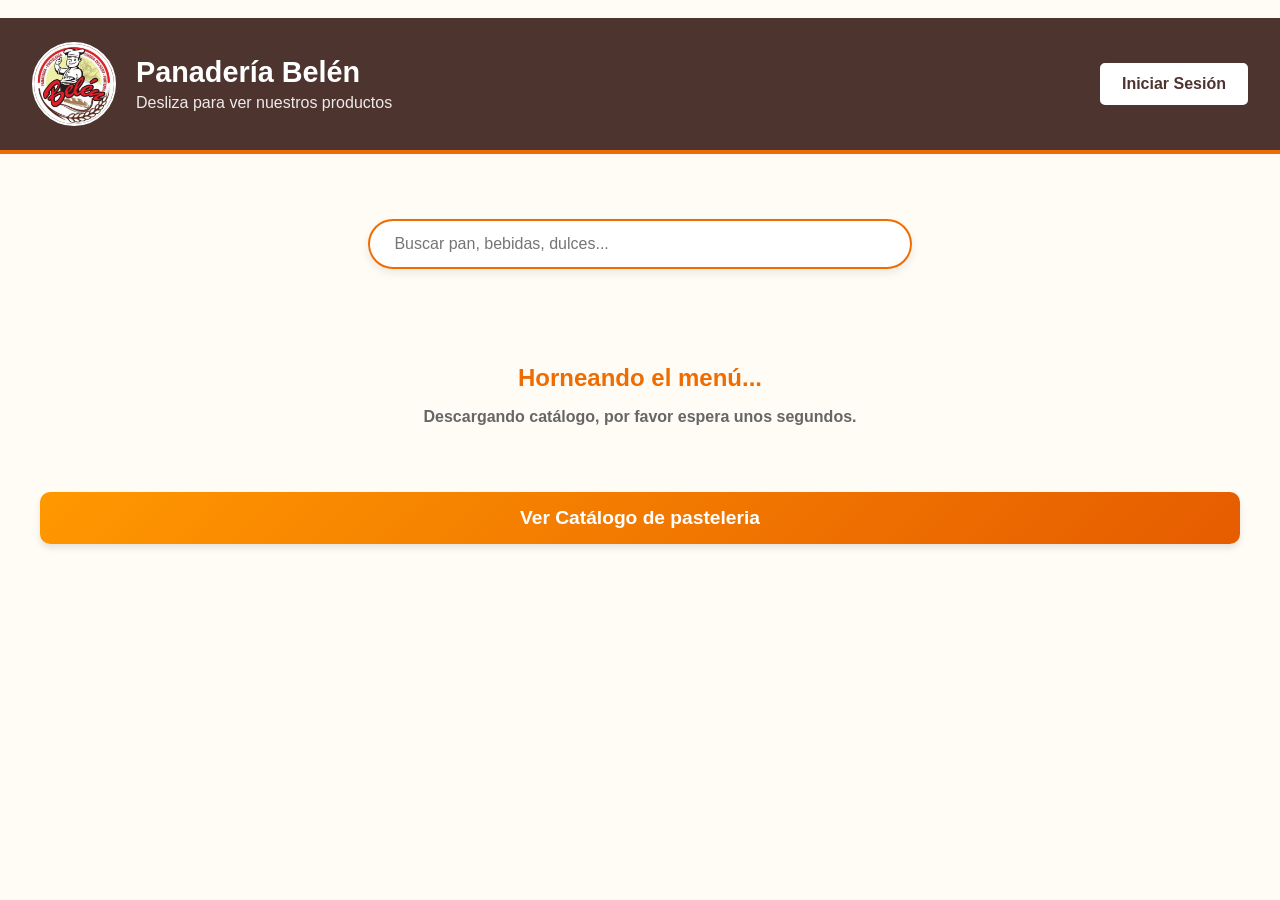
==== index.html @ 1ff83afc "Actualizar index.html" ====
<!DOCTYPE html>
<html lang="es">
<head>
    <link rel="icon" href="imagen/logo.png">
    ⁠⁠<link rel="apple-touch-icon" sizes="180x180" href="imagen/logo.png?v=4">⁠
    <link rel="icon" sizes="192x192" href="imagen/logo.png">
    <link rel="icon" sizes="512x512" href="imagen/logo.png">
    <meta name="apple-mobile-web-app-title" content="Panadería Belén">
    <meta name="application-name" content="Panadería Belén">
    <meta name="mobile-web-app-capable" content="yes">
    <meta name="apple-mobile-web-app-capable" content="yes">
    <meta name="theme-color" content="#ef6c00">
    <meta name="viewport" content="width=device-width, initial-scale=1.0">
    <link rel="stylesheet" href="style.css">
</head>
<body>
    <header>
        <img src="imagen/logo.png" alt="Logo Belén" class="logo-header">
        <div class="header-text">
            <h1>Panadería Belén</h1>
            <p>Desliza para ver nuestros productos</p>
        </div>
        
        <a href="admin.html" style="margin-left: auto; background: white; color: var(--primary); text-decoration: none; padding: 10px 20px; border-radius: 5px; font-weight: bold; transition: 0.3s; border: 2px solid white;">Iniciar Sesión</a>
    </header>

    <div class="container">
        <div class="container">
            <div style="margin: 25px 0 25px 0; text-align: center;">
            <input type="text" id="buscador-productos" placeholder=" Buscar pan, bebidas, dulces..." style="width: 100%; max-width: 500px; padding: 14px 20px; border: 2px solid #ef6c00; border-radius: 25px; font-size: 16px; outline: none; box-shadow: 0 4px 10px rgba(0,0,0,0.08); transition: 0.3s;">
        </div>
            <div id="pantalla-carga" style="text-align: center; padding: 50px 20px; color: #ef6c00;">
            <h2 style="font-size: 24px; margin-bottom: 10px;"> Horneando el menú...</h2>
            <p style="color: #666; font-weight: bold;">Descargando catálogo, por favor espera unos segundos.</p>
        </div>

        <div style="text-align: center; margin-bottom: 30px;">            <a href="tortas.html" style="display: block; background: linear-gradient(135deg, #ff9800, #e65c00); color: white; padding: 15px 20px; border-radius: 10px; text-decoration: none; font-size: 1.2rem; font-weight: bold; box-shadow: 0 4px 6px rgba(0,0,0,0.1);">
                 Ver Catálogo de pasteleria
            </a>
        </div>
        <div id="categorias-container"></div>
    </div>

    <div id="productModal" class="modal">
        <div class="modal-content">
            <span class="close-btn">&times;</span>
            <img id="modalImg" src="" alt="">
            <div class="modal-details">
                <h2 id="modalName"></h2>
                <p id="modalDesc"></p>
                <div id="modalPrice" class="modal-price"></div>
            </div>
        </div>
    </div>

    <script>
        // Lógica para cerrar el modal interactivo
        const modal = document.getElementById("productModal");
        const closeBtn = document.querySelector(".close-btn");

        closeBtn.onclick = () => modal.style.display = "none";
        window.onclick = (e) => { if (e.target == modal) modal.style.display = "none"; }
    </script>

    <script type="module">
      import { initializeApp } from "https://www.gstatic.com/firebasejs/12.14.0/firebase-app.js";
      import { getFirestore, collection, getDocs, enableIndexedDbPersistence } from "https://www.gstatic.com/firebasejs/12.14.0/firebase-firestore.js";

      const firebaseConfig = {
        apiKey: "AIzaSyAfle8tRTuz_33Su2H8fTwjUywRN5VKU7Q",
        authDomain: "panaderia-belen.firebaseapp.com",
        projectId: "panaderia-belen",
        storageBucket: "panaderia-belen.firebasestorage.app",
        messagingSenderId: "982156401466",
        appId: "1:982156401466:web:4b8167ae3b676f8b3ece03"
      };

      const app = initializeApp(firebaseConfig);
      const db = getFirestore(app);

      // ACTIVAMOS LA CACHÉ
      enableIndexedDbPersistence(db).catch((err) => { console.log("Caché local:", err.code); });

      // FUNCIÓN PARA LEER CATEGORÍAS Y PRODUCTOS DINÁMICAMENTE (CON FILTRO DE PASTELERÍA)
      async function cargarCategoriasYProductos() {
          const pantallaCarga = document.getElementById('pantalla-carga');
          const categoriasContainer = document.getElementById('categorias-container');
          
          // 💡 EL FILTRO: Lista de categorías que NO queremos que salgan en el inicio
          const categoriasExcluidas = ["TORTAS", "KUCHEN", "EMPANADAS", "COSAS DULCES"];

          try {
              // 1. Descargamos TODOS los productos primero
              const prodSnapshot = await getDocs(collection(db, "productos"));
              let productos = [];
              let categoriasUnicas = new Set();

              prodSnapshot.forEach((docSnap) => {
                  const data = docSnap.data();
                  if (data.categoria) {
                      const catUpper = data.categoria.trim().toUpperCase();
                      
                      // Solo lo guardamos si NO está en la lista de excluidas
                      if (!categoriasExcluidas.includes(catUpper)) {
                          productos.push(data);
                          categoriasUnicas.add(catUpper);
                      }
                  }
              });

              // 2. También descargamos las categorías oficiales del admin
              const catSnapshot = await getDocs(collection(db, "categorias"));
              catSnapshot.forEach(doc => {
                  const catUpper = doc.data().nombre.trim().toUpperCase();
                  // Solo la agregamos si NO es de pastelería
                  if (!categoriasExcluidas.includes(catUpper)) {
                      categoriasUnicas.add(catUpper);
                  }
              });
              
              // Convertimos a lista y ordenamos alfabéticamente
              let categorias = Array.from(categoriasUnicas).sort();
              
              // 3. Limpiamos y creamos los contenedores visuales
              if(categoriasContainer) categoriasContainer.innerHTML = '';
              categorias.forEach(catNombre => {
                  const h2 = document.createElement('h2');
                  h2.className = 'section-title';
                  h2.textContent = catNombre;
                  
                  const divGrid = document.createElement('div');
                  divGrid.className = 'product-grid';
                  divGrid.id = 'grid-' + catNombre.replace(/\s+/g, '-'); 
                  
                  if(categoriasContainer) {
                      categoriasContainer.appendChild(h2);
                      categoriasContainer.appendChild(divGrid);
                  }
              });

              if (pantallaCarga) pantallaCarga.style.display = 'none';
              
              // 4. Repartimos los productos en sus respectivas cajas
              productos.forEach((data) => {
                  const idGrilla = 'grid-' + data.categoria.trim().toUpperCase().replace(/\s+/g, '-');
                  const contenedorGrilla = document.getElementById(idGrilla);

                  if(contenedorGrilla) {
                      const tarjeta = document.createElement('div');
                      tarjeta.className = 'product-card';
                      tarjeta.innerHTML = `
                          <img src="${data.imagen}" alt="${data.nombre}" loading="lazy">
                          <div class="info">
                              <h3>${data.nombre}</h3>
                              <p class="price">${data.precio}</p>
                          </div>
                      `;

                      tarjeta.addEventListener('click', () => {
                          document.getElementById("modalImg").src = data.imagen;
                          document.getElementById("modalName").innerText = data.nombre;
                          document.getElementById("modalDesc").innerText = data.descripcion || '';
                          document.getElementById("modalPrice").innerText = data.precio;
                          document.getElementById("productModal").style.display = "flex";
                      });

                      contenedorGrilla.prepend(tarjeta);
                  }
              });

              // 5. Ocultar categorías vacías
              document.querySelectorAll('.section-title').forEach(titulo => {
                  const grilla = titulo.nextElementSibling;
                  if (grilla && grilla.children.length === 0) {
                      titulo.style.display = 'none';
                      grilla.style.display = 'none';
                  }
              });

          } catch (error) {
              console.error("Error al cargar los datos: ", error);
              if (pantallaCarga) pantallaCarga.innerHTML = '<p style="color:red; font-weight:bold;">Hubo un error al cargar.</p>';
          }
      }

      cargarCategoriasYProductos();
      
      // --- BUSCADOR EN TIEMPO REAL ---
      const buscador = document.getElementById('buscador-productos');
      if (buscador) {
          buscador.addEventListener('input', (e) => {
              const textoBuscado = e.target.value.toLowerCase().trim();
              const todasLasTarjetas = document.querySelectorAll('.product-card');

              todasLasTarjetas.forEach(tarjeta => {
                  const nombreProducto = tarjeta.querySelector('h3').innerText.toLowerCase();
                  if (nombreProducto.includes(textoBuscado)) {
                      tarjeta.style.display = '';
                  } else {
                      tarjeta.style.display = 'none';
                  }
              });

              // Ocultar títulos Y grillas vacías para evitar espacios gigantes
              document.querySelectorAll('.section-title').forEach(titulo => {
                  const grilla = titulo.nextElementSibling;
                  if (grilla && grilla.classList.contains('product-grid')) {
                      const tarjetasVisibles = grilla.querySelectorAll('.product-card:not([style*="display: none"])');
                      
                      if (tarjetasVisibles.length === 0 && textoBuscado !== "") {
                          titulo.style.display = 'none';
                          grilla.style.display = 'none'; // <-- ¡ESTO QUITA EL ESPACIO VACÍO!
                      } else {
                          titulo.style.display = '';
                          grilla.style.display = '';
                      }
                  }
              });
          });
      }
    </script>
</body>
</html>
---- style.css ----
:root {
    --primary: #4e342e;
    --accent: #ef6c00;
    --bg: #fffcf5;
}

body {
    font-family: 'Segoe UI', sans-serif;
    background-color: var(--bg);
    margin: 0;
    overflow-x: hidden; /* Evita que la página entera rebote */
}

header {
    background: var(--primary);
    color: white;
    text-align: center;
    padding: 2rem 1rem;
    border-bottom: 4px solid var(--accent);
}

.container {
    padding: 20px;
}

.section-title {
    color: var(--primary);
    border-left: 5px solid var(--accent);
    padding-left: 15px;
    margin: 30px 0 15px;
}

/* CONTENEDOR DESLIZABLE */
.product-grid {
    display: flex; /* Cambiado de grid a flex */
    gap: 20px;
    overflow-x: auto; /* Permite scroll horizontal */
    padding: 10px 5px 25px 5px; /* Espacio abajo para la sombra */
    scroll-behavior: smooth;
    -webkit-overflow-scrolling: touch; /* Scroll suave en iPhone */
}

/* Ocultar barra de scroll aburrida (opcional) */
.product-grid::-webkit-scrollbar {
    height: 8px;
}
.product-grid::-webkit-scrollbar-thumb {
    background: #ccc;
    border-radius: 10px;
}

/* TARJETAS */
.product-card {
    flex: 0 0 240px; /* IMPORTANTE: No permite que se achiquen, ancho fijo de 240px */
    background: white;
    border-radius: 15px;
    box-shadow: 0 4px 10px rgba(0,0,0,0.08);
    cursor: pointer;
    transition: 0.3s;
    border: 1px solid #eee;
}

.product-card:hover {
    transform: scale(1.02);
}

.product-card img {
    width: 100%;
    height: 180px;
    object-fit: cover;
    border-radius: 15px 15px 0 0;
}

.info {
    padding: 15px;
    text-align: center;
}

.price {
    color: var(--accent);
    font-weight: bold;
    font-size: 1.2rem;
}

/* MODAL */
.modal {
    display: none;
    position: fixed;
    z-index: 2000;
    left: 0; top: 0; width: 100%; height: 100%;
    background: rgba(0,0,0,0.85);
    align-items: center; justify-content: center;
}

.modal-content {
    background: white;
    width: 90%;
    max-width: 700px;
    border-radius: 20px;
    display: flex;
    position: relative;
    overflow: hidden;
    animation: zoom 0.3s;
}
header {
    background: var(--primary); 
    color: white;
    padding: 1.5rem 2rem;
    border-bottom: 4px solid var(--accent); 
    display: flex;
    align-items: center; 
    gap: 20px; /
}

.logo-header {
    width: 80px; 
    height: 80px;
    object-fit: cover;
    border-radius: 50%; 
    border: 2px solid white;
}

.header-text {
    text-align: left; 
}

.header-text h1 {
    margin: 0;
    font-size: 1.8rem;
}

.header-text p {
    margin: 5px 0 0;
    opacity: 0.9;
}

@keyframes zoom { from {transform: scale(0.7); opacity: 0;} to {transform: scale(1); opacity: 1;} }

#modalImg { width: 50%; height: 400px; object-fit: cover; }
.modal-details { width: 50%; padding: 30px; }
.modal-price { font-size: 2rem; color: var(--accent); font-weight: bold; margin-top: 10px; }
.close-btn { position: absolute; right: 20px; top: 10px; font-size: 30px; cursor: pointer; }

@media (max-width: 600px) {
    .modal-content { flex-direction: column; }
    #modalImg, .modal-details { width: 100%; }
    #modalImg { height: 200px; }
}
/* --- AJUSTES EXCLUSIVOS PARA CELULAR (CARRUSEL DESLIZABLE) --- */
/* --- AJUSTES EXCLUSIVOS PARA CELULAR (CARRUSEL DESLIZABLE) --- */
@media (max-width: 768px) {
    .product-grid {
        display: flex !important;
        flex-wrap: nowrap !important; /* Fuerza una sola línea horizontal */
        overflow-x: auto !important; /* Activa el deslizamiento */
        gap: 15px;
        padding-bottom: 15px;
        -webkit-overflow-scrolling: touch;
    }

    .product-grid::-webkit-scrollbar {
        display: none; /* Oculta la barra de scroll */
    }

    .product-card {
        flex: 0 0 auto !important;
        width: 180px !important; /* <-- Aumentamos el ancho (antes 140px) */
        box-sizing: border-box;
    }

    .product-card img {
        width: 100% !important;
        height: 160px !important;
        object-fit: cover !important; /* <-- CAMBIADO: de contain a cover */
        border-radius: 15px 15px 0 0 !important; /* <-- Redondea solo arriba para igualar al borde de la tarjeta */
        margin-bottom: 10px;
    }

    .product-card h3 {
        font-size: 16px !important; /* <-- Texto un poco más grande */
        margin: 5px 0 !important;
        white-space: nowrap;
        overflow: hidden;
        text-overflow: ellipsis;
    }

    .product-card .price {
        font-size: 18px !important; /* <-- Precio más grande */
        font-weight: bold;
        color: #ef6c00 !important;
    }
}
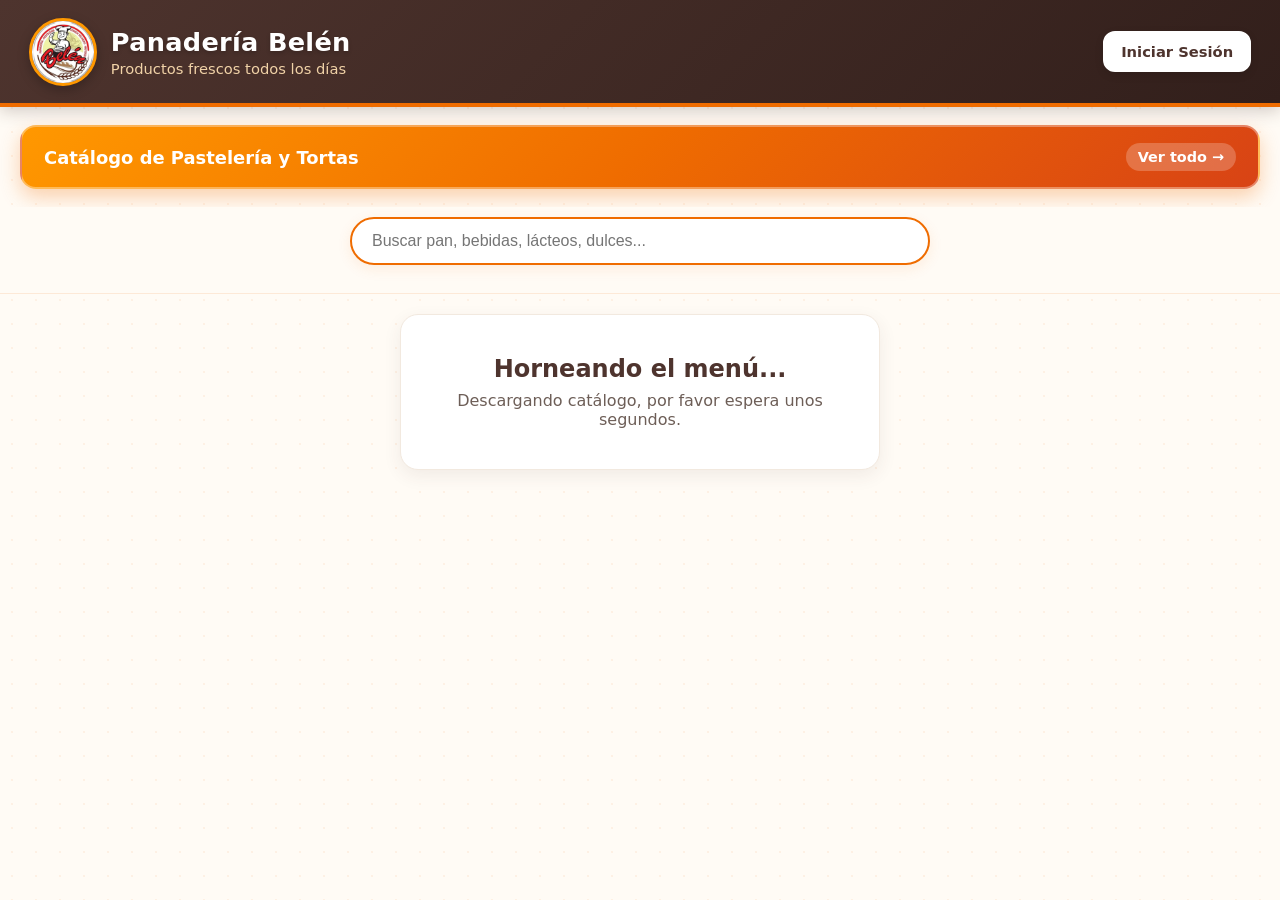
==== commit 6b689716: "Mejorar diseno movil, carga ultrarrapida de imagenes, PWA e iconos para iPhone y Android" ====
--- a/index.html
+++ b/index.html
@@ -1,49 +1,75 @@
 <!DOCTYPE html>
 <html lang="es">
 <head>
-    <link rel="icon" href="imagen/logo.png">
-    ⁠⁠<link rel="apple-touch-icon" sizes="180x180" href="imagen/logo.png?v=4">⁠
-    <link rel="icon" sizes="192x192" href="imagen/logo.png">
-    <link rel="icon" sizes="512x512" href="imagen/logo.png">
+    <meta charset="UTF-8">
+    <meta name="viewport" content="width=device-width, initial-scale=1.0, maximum-scale=5.0">
+    <title>Panadería Belén - Catálogo</title>
+    <link rel="preconnect" href="https://wsrv.nl" crossorigin>
+    <link rel="preconnect" href="https://i.ibb.co" crossorigin>
+    <link rel="dns-prefetch" href="https://i.ibb.co">
+    <link rel="preconnect" href="https://firestore.googleapis.com" crossorigin>
+    <link rel="preconnect" href="https://www.gstatic.com" crossorigin>
+
+    <!-- Íconos para iPhone (iOS) y Android + PWA Manifest -->
+    <link rel="manifest" href="manifest.json">
+    <link rel="icon" type="image/png" sizes="192x192" href="imagen/icon-192.png">
+    <link rel="icon" type="image/png" sizes="512x512" href="imagen/icon-512.png">
+    <link rel="apple-touch-icon" sizes="180x180" href="imagen/apple-touch-icon.png">
     <meta name="apple-mobile-web-app-title" content="Panadería Belén">
     <meta name="application-name" content="Panadería Belén">
     <meta name="mobile-web-app-capable" content="yes">
     <meta name="apple-mobile-web-app-capable" content="yes">
+    <meta name="apple-mobile-web-app-status-bar-style" content="default">
     <meta name="theme-color" content="#ef6c00">
-    <meta name="viewport" content="width=device-width, initial-scale=1.0">
+
     <link rel="stylesheet" href="style.css">
 </head>
 <body>
     <header>
-        <img src="imagen/logo.png" alt="Logo Belén" class="logo-header">
-        <div class="header-text">
-            <h1>Panadería Belén</h1>
-            <p>Desliza para ver nuestros productos</p>
-        </div>
-        
-        <a href="admin.html" style="margin-left: auto; background: white; color: var(--primary); text-decoration: none; padding: 10px 20px; border-radius: 5px; font-weight: bold; transition: 0.3s; border: 2px solid white;">Iniciar Sesión</a>
+        <div class="header-brand">
+            <img src="imagen/apple-touch-icon.png" alt="Logo Belén" class="logo-header">
+            <div class="header-text">
+                <h1>Panadería Belén</h1>
+                <p>Productos frescos todos los días</p>
+            </div>
+        </div>
+        <div class="header-actions">
+            <button id="btn-instalar-app" class="btn-header btn-install" style="display: none;">Instalar App</button>
+            <a href="admin.html" class="btn-header">Iniciar Sesión</a>
+        </div>
     </header>
 
     <div class="container">
-        <div class="container">
-            <div style="margin: 25px 0 25px 0; text-align: center;">
-            <input type="text" id="buscador-productos" placeholder=" Buscar pan, bebidas, dulces..." style="width: 100%; max-width: 500px; padding: 14px 20px; border: 2px solid #ef6c00; border-radius: 25px; font-size: 16px; outline: none; box-shadow: 0 4px 10px rgba(0,0,0,0.08); transition: 0.3s;">
-        </div>
-            <div id="pantalla-carga" style="text-align: center; padding: 50px 20px; color: #ef6c00;">
-            <h2 style="font-size: 24px; margin-bottom: 10px;"> Horneando el menú...</h2>
-            <p style="color: #666; font-weight: bold;">Descargando catálogo, por favor espera unos segundos.</p>
-        </div>
-
-        <div style="text-align: center; margin-bottom: 30px;">            <a href="tortas.html" style="display: block; background: linear-gradient(135deg, #ff9800, #e65c00); color: white; padding: 15px 20px; border-radius: 10px; text-decoration: none; font-size: 1.2rem; font-weight: bold; box-shadow: 0 4px 6px rgba(0,0,0,0.1);">
-                 Ver Catálogo de pasteleria
-            </a>
-        </div>
+        <a href="tortas.html" class="banner-pasteleria">
+            <span>Catálogo de Pastelería y Tortas</span>
+            <span class="banner-arrow">Ver todo →</span>
+        </a>
+
+        <div class="sticky-controls">
+            <div class="search-wrapper">
+                <input type="search" id="buscador-productos" class="search-input" placeholder="Buscar pan, bebidas, lácteos, dulces...">
+            </div>
+            <div id="filtros-categorias" class="category-chips"></div>
+        </div>
+
+        <div id="pantalla-carga" class="loading-box">
+            <h2>Horneando el menú...</h2>
+            <p>Descargando catálogo, por favor espera unos segundos.</p>
+        </div>
+
+        <div id="sin-resultados" class="empty-search-box" style="display: none;">
+            <h3>No encontramos productos</h3>
+            <p>Intenta buscar con otra palabra o selecciona otra categoría.</p>
+        </div>
+
         <div id="categorias-container"></div>
     </div>
 
+    <div id="offline-toast" class="offline-toast">Catálogo guardado en tu celular para carga rápida</div>
+
     <div id="productModal" class="modal">
         <div class="modal-content">
-            <span class="close-btn">&times;</span>
+            <span class="close-btn" title="Cerrar">&times;</span>
             <img id="modalImg" src="" alt="">
             <div class="modal-details">
                 <h2 id="modalName"></h2>
@@ -54,170 +80,297 @@
     </div>
 
     <script>
-        // Lógica para cerrar el modal interactivo
         const modal = document.getElementById("productModal");
         const closeBtn = document.querySelector(".close-btn");
 
         closeBtn.onclick = () => modal.style.display = "none";
-        window.onclick = (e) => { if (e.target == modal) modal.style.display = "none"; }
+        window.onclick = (e) => { if (e.target === modal) modal.style.display = "none"; };
+        window.addEventListener("keydown", (e) => { if (e.key === "Escape") modal.style.display = "none"; });
+
+        // Registro de Service Worker para guardar fotos y páginas en el celular
+        if ('serviceWorker' in navigator) {
+            window.addEventListener('load', () => {
+                navigator.serviceWorker.register('sw.js').catch((err) => console.log('SW:', err));
+            });
+        }
+
+        // Botón para instalar directo en Android si está disponible
+        let deferredPrompt;
+        const btnInstalar = document.getElementById('btn-instalar-app');
+        window.addEventListener('beforeinstallprompt', (e) => {
+            e.preventDefault();
+            deferredPrompt = e;
+            if (btnInstalar) btnInstalar.style.display = 'inline-flex';
+        });
+        if (btnInstalar) {
+            btnInstalar.addEventListener('click', async () => {
+                if (!deferredPrompt) return;
+                deferredPrompt.prompt();
+                await deferredPrompt.userChoice;
+                deferredPrompt = null;
+                btnInstalar.style.display = 'none';
+            });
+        }
     </script>
 
     <script type="module">
-      import { initializeApp } from "https://www.gstatic.com/firebasejs/12.14.0/firebase-app.js";
-      import { getFirestore, collection, getDocs, enableIndexedDbPersistence } from "https://www.gstatic.com/firebasejs/12.14.0/firebase-firestore.js";
-
-      const firebaseConfig = {
-        apiKey: "AIzaSyAfle8tRTuz_33Su2H8fTwjUywRN5VKU7Q",
-        authDomain: "panaderia-belen.firebaseapp.com",
-        projectId: "panaderia-belen",
-        storageBucket: "panaderia-belen.firebasestorage.app",
-        messagingSenderId: "982156401466",
-        appId: "1:982156401466:web:4b8167ae3b676f8b3ece03"
-      };
-
-      const app = initializeApp(firebaseConfig);
-      const db = getFirestore(app);
-
-      // ACTIVAMOS LA CACHÉ
-      enableIndexedDbPersistence(db).catch((err) => { console.log("Caché local:", err.code); });
-
-      // FUNCIÓN PARA LEER CATEGORÍAS Y PRODUCTOS DINÁMICAMENTE (CON FILTRO DE PASTELERÍA)
-      async function cargarCategoriasYProductos() {
-          const pantallaCarga = document.getElementById('pantalla-carga');
-          const categoriasContainer = document.getElementById('categorias-container');
-          
-          // 💡 EL FILTRO: Lista de categorías que NO queremos que salgan en el inicio
-          const categoriasExcluidas = ["TORTAS", "KUCHEN", "EMPANADAS", "COSAS DULCES"];
-
-          try {
-              // 1. Descargamos TODOS los productos primero
-              const prodSnapshot = await getDocs(collection(db, "productos"));
-              let productos = [];
-              let categoriasUnicas = new Set();
-
-              prodSnapshot.forEach((docSnap) => {
-                  const data = docSnap.data();
-                  if (data.categoria) {
-                      const catUpper = data.categoria.trim().toUpperCase();
-                      
-                      // Solo lo guardamos si NO está en la lista de excluidas
-                      if (!categoriasExcluidas.includes(catUpper)) {
-                          productos.push(data);
-                          categoriasUnicas.add(catUpper);
-                      }
-                  }
-              });
-
-              // 2. También descargamos las categorías oficiales del admin
-              const catSnapshot = await getDocs(collection(db, "categorias"));
-              catSnapshot.forEach(doc => {
-                  const catUpper = doc.data().nombre.trim().toUpperCase();
-                  // Solo la agregamos si NO es de pastelería
-                  if (!categoriasExcluidas.includes(catUpper)) {
-                      categoriasUnicas.add(catUpper);
-                  }
-              });
-              
-              // Convertimos a lista y ordenamos alfabéticamente
-              let categorias = Array.from(categoriasUnicas).sort();
-              
-              // 3. Limpiamos y creamos los contenedores visuales
-              if(categoriasContainer) categoriasContainer.innerHTML = '';
-              categorias.forEach(catNombre => {
-                  const h2 = document.createElement('h2');
-                  h2.className = 'section-title';
-                  h2.textContent = catNombre;
-                  
-                  const divGrid = document.createElement('div');
-                  divGrid.className = 'product-grid';
-                  divGrid.id = 'grid-' + catNombre.replace(/\s+/g, '-'); 
-                  
-                  if(categoriasContainer) {
-                      categoriasContainer.appendChild(h2);
-                      categoriasContainer.appendChild(divGrid);
-                  }
-              });
-
-              if (pantallaCarga) pantallaCarga.style.display = 'none';
-              
-              // 4. Repartimos los productos en sus respectivas cajas
-              productos.forEach((data) => {
-                  const idGrilla = 'grid-' + data.categoria.trim().toUpperCase().replace(/\s+/g, '-');
-                  const contenedorGrilla = document.getElementById(idGrilla);
-
-                  if(contenedorGrilla) {
-                      const tarjeta = document.createElement('div');
-                      tarjeta.className = 'product-card';
-                      tarjeta.innerHTML = `
-                          <img src="${data.imagen}" alt="${data.nombre}" loading="lazy">
-                          <div class="info">
-                              <h3>${data.nombre}</h3>
-                              <p class="price">${data.precio}</p>
-                          </div>
-                      `;
-
-                      tarjeta.addEventListener('click', () => {
-                          document.getElementById("modalImg").src = data.imagen;
-                          document.getElementById("modalName").innerText = data.nombre;
-                          document.getElementById("modalDesc").innerText = data.descripcion || '';
-                          document.getElementById("modalPrice").innerText = data.precio;
-                          document.getElementById("productModal").style.display = "flex";
-                      });
-
-                      contenedorGrilla.prepend(tarjeta);
-                  }
-              });
-
-              // 5. Ocultar categorías vacías
-              document.querySelectorAll('.section-title').forEach(titulo => {
-                  const grilla = titulo.nextElementSibling;
-                  if (grilla && grilla.children.length === 0) {
-                      titulo.style.display = 'none';
-                      grilla.style.display = 'none';
-                  }
-              });
-
-          } catch (error) {
-              console.error("Error al cargar los datos: ", error);
-              if (pantallaCarga) pantallaCarga.innerHTML = '<p style="color:red; font-weight:bold;">Hubo un error al cargar.</p>';
-          }
-      }
-
-      cargarCategoriasYProductos();
-      
-      // --- BUSCADOR EN TIEMPO REAL ---
-      const buscador = document.getElementById('buscador-productos');
-      if (buscador) {
-          buscador.addEventListener('input', (e) => {
-              const textoBuscado = e.target.value.toLowerCase().trim();
-              const todasLasTarjetas = document.querySelectorAll('.product-card');
-
-              todasLasTarjetas.forEach(tarjeta => {
-                  const nombreProducto = tarjeta.querySelector('h3').innerText.toLowerCase();
-                  if (nombreProducto.includes(textoBuscado)) {
-                      tarjeta.style.display = '';
-                  } else {
-                      tarjeta.style.display = 'none';
-                  }
-              });
-
-              // Ocultar títulos Y grillas vacías para evitar espacios gigantes
-              document.querySelectorAll('.section-title').forEach(titulo => {
-                  const grilla = titulo.nextElementSibling;
-                  if (grilla && grilla.classList.contains('product-grid')) {
-                      const tarjetasVisibles = grilla.querySelectorAll('.product-card:not([style*="display: none"])');
-                      
-                      if (tarjetasVisibles.length === 0 && textoBuscado !== "") {
-                          titulo.style.display = 'none';
-                          grilla.style.display = 'none'; // <-- ¡ESTO QUITA EL ESPACIO VACÍO!
-                      } else {
-                          titulo.style.display = '';
-                          grilla.style.display = '';
-                      }
-                  }
-              });
-          });
-      }
+        import { initializeApp } from "https://www.gstatic.com/firebasejs/12.14.0/firebase-app.js";
+        import { getFirestore, collection, getDocs, enableIndexedDbPersistence } from "https://www.gstatic.com/firebasejs/12.14.0/firebase-firestore.js";
+
+        const firebaseConfig = {
+            apiKey: "AIzaSyAfle8tRTuz_33Su2H8fTwjUywRN5VKU7Q",
+            authDomain: "panaderia-belen.firebaseapp.com",
+            projectId: "panaderia-belen",
+            storageBucket: "panaderia-belen.firebasestorage.app",
+            messagingSenderId: "982156401466",
+            appId: "1:982156401466:web:4b8167ae3b676f8b3ece03"
+        };
+
+        const app = initializeApp(firebaseConfig);
+        const db = getFirestore(app);
+
+        enableIndexedDbPersistence(db).catch((err) => { console.log("Caché local:", err.code); });
+
+        let categoriaActiva = "TODAS";
+        const CACHE_KEY = "panaderia_belen_catalogo_v1";
+        const categoriasExcluidas = ["TORTAS", "KUCHEN", "EMPANADAS", "COSAS DULCES"];
+
+        function formatearPrecio(precio) {
+            if (!precio) return "";
+            const str = String(precio).trim();
+            return str.startsWith("$") ? str : `$${str}`;
+        }
+
+        function obtenerUrlOptimizada(url, ancho = 400) {
+            if (!url || typeof url !== 'string') return '';
+            if (url.startsWith('data:') || !url.startsWith('http')) return url;
+            return `https://wsrv.nl/?url=${encodeURIComponent(url)}&w=${ancho}&q=78&output=webp`;
+        }
+
+        function guardarFotosEnCelular(productos) {
+            if (!('serviceWorker' in navigator)) return;
+            const urls = productos
+                .map(p => obtenerUrlOptimizada(p.imagen, 400))
+                .filter(Boolean);
+
+            navigator.serviceWorker.ready.then((reg) => {
+                if (reg.active) {
+                    reg.active.postMessage({ type: 'CACHE_IMAGES', urls });
+                    if (!sessionStorage.getItem('aviso_fotos_guardadas')) {
+                        sessionStorage.setItem('aviso_fotos_guardadas', '1');
+                        const toast = document.getElementById('offline-toast');
+                        if (toast) {
+                            toast.classList.add('show');
+                            setTimeout(() => toast.classList.remove('show'), 3200);
+                        }
+                    }
+                }
+            });
+        }
+
+        function renderizarCatalogo(productos, categorias) {
+            const pantallaCarga = document.getElementById('pantalla-carga');
+            const categoriasContainer = document.getElementById('categorias-container');
+            const filtrosContainer = document.getElementById('filtros-categorias');
+
+            if (categoriasContainer) categoriasContainer.innerHTML = '';
+
+            categorias.forEach(catNombre => {
+                const h2 = document.createElement('h2');
+                h2.className = 'section-title';
+                h2.dataset.categoria = catNombre;
+                h2.textContent = catNombre;
+
+                const divGrid = document.createElement('div');
+                divGrid.className = 'product-grid';
+                divGrid.id = 'grid-' + catNombre.replace(/\s+/g, '-');
+
+                if (categoriasContainer) {
+                    categoriasContainer.appendChild(h2);
+                    categoriasContainer.appendChild(divGrid);
+                }
+            });
+
+            if (pantallaCarga) pantallaCarga.style.display = 'none';
+
+            productos.forEach((data, index) => {
+                const catUpper = data.categoria.trim().toUpperCase();
+                const idGrilla = 'grid-' + catUpper.replace(/\s+/g, '-');
+                const contenedorGrilla = document.getElementById(idGrilla);
+
+                if (contenedorGrilla) {
+                    const precioFormateado = formatearPrecio(data.precio);
+                    const tarjeta = document.createElement('div');
+                    tarjeta.className = 'product-card';
+
+                    const esPrioritaria = index < 6;
+                    const loadingAttr = esPrioritaria ? 'eager' : 'lazy';
+                    const priorityAttr = esPrioritaria ? 'fetchpriority="high"' : '';
+                    const thumbUrl = obtenerUrlOptimizada(data.imagen, 400);
+
+                    tarjeta.innerHTML = `
+                        <img src="${thumbUrl}" data-original="${data.imagen}" alt="${data.nombre}" loading="${loadingAttr}" ${priorityAttr} decoding="async" onload="this.classList.add('loaded')" onerror="if(this.src !== this.dataset.original){this.src = this.dataset.original;}">
+                        <div class="info">
+                            <h3>${data.nombre}</h3>
+                            <p class="price">${precioFormateado}</p>
+                        </div>
+                    `;
+
+                    tarjeta.addEventListener('click', () => {
+                        const modalImgEl = document.getElementById("modalImg");
+                        modalImgEl.onerror = function() {
+                            if (this.src !== data.imagen) this.src = data.imagen;
+                        };
+                        modalImgEl.src = obtenerUrlOptimizada(data.imagen, 800);
+                        modalImgEl.alt = data.nombre;
+                        document.getElementById("modalName").innerText = data.nombre;
+                        document.getElementById("modalDesc").innerText = data.descripcion || '';
+                        document.getElementById("modalPrice").innerText = precioFormateado;
+                        document.getElementById("productModal").style.display = "flex";
+                    });
+
+                    contenedorGrilla.prepend(tarjeta);
+                }
+            });
+
+            if (filtrosContainer) {
+                filtrosContainer.innerHTML = '';
+                const categoriasConProductos = categorias.filter(catNombre => {
+                    const grilla = document.getElementById('grid-' + catNombre.replace(/\s+/g, '-'));
+                    return grilla && grilla.children.length > 0;
+                });
+
+                if (categoriasConProductos.length > 1) {
+                    const chipTodas = document.createElement('button');
+                    chipTodas.className = 'chip' + (categoriaActiva === 'TODAS' ? ' active' : '');
+                    chipTodas.textContent = 'Todas';
+                    chipTodas.onclick = () => seleccionarCategoria('TODAS', chipTodas);
+                    filtrosContainer.appendChild(chipTodas);
+
+                    categoriasConProductos.forEach(catNombre => {
+                        const chip = document.createElement('button');
+                        chip.className = 'chip' + (categoriaActiva === catNombre ? ' active' : '');
+                        chip.textContent = catNombre;
+                        chip.onclick = () => seleccionarCategoria(catNombre, chip);
+                        filtrosContainer.appendChild(chip);
+                    });
+                }
+            }
+
+            aplicarFiltros();
+        }
+
+        async function cargarCategoriasYProductos() {
+            const pantallaCarga = document.getElementById('pantalla-carga');
+
+            // 1. Carga instantánea desde memoria local
+            try {
+                const cacheGuardado = localStorage.getItem(CACHE_KEY);
+                if (cacheGuardado) {
+                    const { productos, categorias } = JSON.parse(cacheGuardado);
+                    renderizarCatalogo(productos, categorias);
+                }
+            } catch (e) {}
+
+            // 2. Descarga en paralelo desde Firebase
+            try {
+                const [prodSnapshot, catSnapshot] = await Promise.all([
+                    getDocs(collection(db, "productos")),
+                    getDocs(collection(db, "categorias"))
+                ]);
+
+                let productos = [];
+                let categoriasUnicas = new Set();
+
+                prodSnapshot.forEach((docSnap) => {
+                    const data = docSnap.data();
+                    if (data.categoria) {
+                        const catUpper = data.categoria.trim().toUpperCase();
+                        if (!categoriasExcluidas.includes(catUpper)) {
+                            productos.push(data);
+                            categoriasUnicas.add(catUpper);
+                        }
+                    }
+                });
+
+                catSnapshot.forEach(doc => {
+                    if (doc.data().nombre) {
+                        const catUpper = doc.data().nombre.trim().toUpperCase();
+                        if (!categoriasExcluidas.includes(catUpper)) {
+                            categoriasUnicas.add(catUpper);
+                        }
+                    }
+                });
+
+                let categorias = Array.from(categoriasUnicas).sort();
+
+                renderizarCatalogo(productos, categorias);
+                guardarFotosEnCelular(productos);
+
+                try {
+                    localStorage.setItem(CACHE_KEY, JSON.stringify({ productos, categorias }));
+                } catch (e) {}
+
+            } catch (error) {
+                console.error("Error al cargar los datos: ", error);
+                if (pantallaCarga && pantallaCarga.style.display !== 'none') {
+                    pantallaCarga.innerHTML = '<p style="color:#d32f2f; font-weight:bold;">Hubo un error al cargar el catálogo. Revisa tu conexión.</p>';
+                }
+            }
+        }
+
+        function seleccionarCategoria(catNombre, botonChip) {
+            categoriaActiva = catNombre;
+            document.querySelectorAll('.category-chips .chip').forEach(c => c.classList.remove('active'));
+            if (botonChip) botonChip.classList.add('active');
+            aplicarFiltros();
+        }
+
+        function aplicarFiltros() {
+            const buscador = document.getElementById('buscador-productos');
+            const textoBuscado = buscador ? buscador.value.toLowerCase().trim() : "";
+            const sinResultados = document.getElementById('sin-resultados');
+            let totalVisibles = 0;
+
+            document.querySelectorAll('.section-title').forEach(titulo => {
+                const catTitulo = titulo.dataset.categoria;
+                const grilla = titulo.nextElementSibling;
+                if (!grilla || !grilla.classList.contains('product-grid')) return;
+
+                const coincideCategoria = (categoriaActiva === "TODAS" || categoriaActiva === catTitulo);
+                let visiblesEnGrilla = 0;
+
+                grilla.querySelectorAll('.product-card').forEach(tarjeta => {
+                    const nombreProducto = tarjeta.querySelector('h3').innerText.toLowerCase();
+                    if (coincideCategoria && nombreProducto.includes(textoBuscado)) {
+                        tarjeta.style.display = '';
+                        visiblesEnGrilla++;
+                        totalVisibles++;
+                    } else {
+                        tarjeta.style.display = 'none';
+                    }
+                });
+
+                if (visiblesEnGrilla > 0) {
+                    titulo.style.display = '';
+                    grilla.style.display = '';
+                } else {
+                    titulo.style.display = 'none';
+                    grilla.style.display = 'none';
+                }
+            });
+
+            if (sinResultados) {
+                sinResultados.style.display = (totalVisibles === 0) ? 'block' : 'none';
+            }
+        }
+
+        cargarCategoriasYProductos();
+
+        const buscador = document.getElementById('buscador-productos');
+        if (buscador) {
+            buscador.addEventListener('input', aplicarFiltros);
+        }
     </script>
 </body>
-</html>+</html>
--- a/style.css
+++ b/style.css
@@ -1,192 +1,656 @@
 :root {
     --primary: #4e342e;
+    --primary-dark: #321f1b;
     --accent: #ef6c00;
-    --bg: #fffcf5;
+    --accent-light: #ff9800;
+    --accent-soft: #fff3e0;
+    --bg: #fffbf5;
+    --card-bg: #ffffff;
+    --text: #2d2420;
+    --text-muted: #6d5e57;
+    --shadow: 0 6px 18px rgba(78, 52, 46, 0.08);
+    --shadow-hover: 0 12px 26px rgba(239, 108, 0, 0.22);
+    --radius: 18px;
+}
+
+* {
+    box-sizing: border-box;
+    -webkit-tap-highlight-color: transparent;
+}
+
+html {
+    scroll-behavior: smooth;
 }
 
 body {
-    font-family: 'Segoe UI', sans-serif;
+    font-family: 'Segoe UI', system-ui, -apple-system, BlinkMacSystemFont, sans-serif;
     background-color: var(--bg);
+    background-image: radial-gradient(#ef6c0012 1px, transparent 1px);
+    background-size: 24px 24px;
+    color: var(--text);
     margin: 0;
-    overflow-x: hidden; /* Evita que la página entera rebote */
-}
-
+    overflow-x: hidden;
+    padding-bottom: 40px;
+}
+
+/* ENCABEZADO LLAMATIVO */
 header {
-    background: var(--primary);
+    background: linear-gradient(135deg, var(--primary) 0%, var(--primary-dark) 100%);
     color: white;
-    text-align: center;
-    padding: 2rem 1rem;
+    padding: 1.1rem 1.8rem;
     border-bottom: 4px solid var(--accent);
-}
-
+    display: flex;
+    align-items: center;
+    justify-content: space-between;
+    flex-wrap: wrap;
+    gap: 14px;
+    box-shadow: 0 4px 16px rgba(50, 31, 27, 0.22);
+    position: relative;
+}
+
+.header-brand {
+    display: flex;
+    align-items: center;
+    gap: 14px;
+}
+
+.logo-header {
+    width: 68px;
+    height: 68px;
+    object-fit: cover;
+    border-radius: 50%;
+    border: 3px solid var(--accent-light);
+    background: white;
+    box-shadow: 0 4px 12px rgba(0, 0, 0, 0.25);
+    flex-shrink: 0;
+}
+
+.header-text {
+    text-align: left;
+}
+
+.header-text h1 {
+    margin: 0;
+    font-size: 1.6rem;
+    font-weight: 800;
+    letter-spacing: 0.3px;
+    text-shadow: 0 2px 4px rgba(0, 0, 0, 0.2);
+}
+
+.header-text p {
+    margin: 3px 0 0;
+    opacity: 0.92;
+    font-size: 0.92rem;
+    color: #ffe0b2;
+}
+
+.header-actions {
+    display: flex;
+    gap: 10px;
+    align-items: center;
+    flex-wrap: wrap;
+    margin-left: auto;
+}
+
+.btn-header {
+    background: white;
+    color: var(--primary);
+    text-decoration: none;
+    padding: 10px 16px;
+    border-radius: 12px;
+    font-weight: 700;
+    transition: all 0.25s ease;
+    border: 2px solid white;
+    font-size: 0.92rem;
+    display: inline-flex;
+    align-items: center;
+    gap: 6px;
+    cursor: pointer;
+    box-shadow: 0 3px 8px rgba(0, 0, 0, 0.12);
+}
+
+.btn-header:hover {
+    background: var(--accent);
+    color: white;
+    border-color: var(--accent);
+    transform: translateY(-2px);
+}
+
+.btn-install {
+    background: linear-gradient(135deg, #ffb74d, #ef6c00);
+    color: white;
+    border-color: #ffb74d;
+}
+
+/* CONTENEDOR PRINCIPAL */
 .container {
-    padding: 20px;
-}
-
+    max-width: 1280px;
+    margin: 0 auto;
+    padding: 18px 20px;
+}
+
+/* BANNER DE PASTELERÍA MUY LLAMATIVO */
+.banner-pasteleria {
+    display: flex;
+    align-items: center;
+    justify-content: space-between;
+    gap: 12px;
+    background: linear-gradient(135deg, #ff9800 0%, #ef6c00 50%, #d84315 100%);
+    color: white;
+    padding: 16px 22px;
+    border-radius: 16px;
+    text-decoration: none;
+    font-size: 1.12rem;
+    font-weight: 800;
+    box-shadow: 0 8px 20px rgba(239, 108, 0, 0.3);
+    margin-bottom: 18px;
+    transition: transform 0.25s ease, box-shadow 0.25s ease;
+    border: 2px solid rgba(255, 255, 255, 0.35);
+}
+
+.banner-pasteleria:hover {
+    transform: translateY(-2px);
+    box-shadow: 0 10px 25px rgba(239, 108, 0, 0.42);
+}
+
+.banner-pasteleria .banner-arrow {
+    background: rgba(255, 255, 255, 0.22);
+    padding: 6px 12px;
+    border-radius: 20px;
+    font-size: 0.9rem;
+    white-space: nowrap;
+}
+
+/* BARRA PEGAJOSA (STICKY) DE BÚSQUEDA Y CATEGORÍAS */
+.sticky-controls {
+    position: sticky;
+    top: 0;
+    z-index: 900;
+    background: rgba(255, 251, 245, 0.94);
+    backdrop-filter: blur(8px);
+    padding: 10px 0 6px;
+    margin: 0 -20px 10px;
+    padding-left: 20px;
+    padding-right: 20px;
+    border-bottom: 1px solid rgba(239, 108, 0, 0.12);
+}
+
+.search-wrapper {
+    margin: 0 auto 10px;
+    max-width: 580px;
+    position: relative;
+}
+
+.search-input {
+    width: 100%;
+    padding: 13px 20px;
+    border: 2px solid var(--accent);
+    border-radius: 30px;
+    font-size: 16px; /* 16px evita zoom automático en iPhone */
+    outline: none;
+    background: white;
+    color: var(--text);
+    box-shadow: 0 4px 14px rgba(239, 108, 0, 0.1);
+    transition: box-shadow 0.25s ease, border-color 0.25s ease;
+}
+
+.search-input:focus {
+    border-color: var(--primary);
+    box-shadow: 0 4px 18px rgba(239, 108, 0, 0.25);
+}
+
+/* BOTONES RÁPIDOS DE CATEGORÍAS (CHIPS) */
+.category-chips {
+    display: flex;
+    gap: 8px;
+    overflow-x: auto;
+    padding: 4px 2px 8px;
+    scroll-behavior: smooth;
+    -webkit-overflow-scrolling: touch;
+}
+
+.category-chips::-webkit-scrollbar {
+    display: none;
+}
+
+.chip {
+    flex: 0 0 auto;
+    background: white;
+    color: var(--primary);
+    border: 1.5px solid #e6d7c8;
+    padding: 8px 16px;
+    border-radius: 25px;
+    font-size: 0.88rem;
+    font-weight: 700;
+    cursor: pointer;
+    transition: all 0.2s ease;
+    box-shadow: 0 2px 6px rgba(0, 0, 0, 0.05);
+}
+
+.chip:hover,
+.chip.active {
+    background: linear-gradient(135deg, var(--accent-light), var(--accent));
+    color: white;
+    border-color: var(--accent);
+    transform: scale(1.03);
+    box-shadow: 0 4px 10px rgba(239, 108, 0, 0.28);
+}
+
+/* TÍTULOS DE SECCIÓN */
 .section-title {
     color: var(--primary);
+    background: linear-gradient(90deg, #fff3e0 0%, transparent 100%);
     border-left: 5px solid var(--accent);
-    padding-left: 15px;
-    margin: 30px 0 15px;
-}
-
-/* CONTENEDOR DESLIZABLE */
+    padding: 8px 14px;
+    border-radius: 0 10px 10px 0;
+    margin: 26px 0 14px;
+    font-size: 1.25rem;
+    font-weight: 800;
+    letter-spacing: 0.4px;
+    display: flex;
+    align-items: center;
+    justify-content: space-between;
+}
+
+.section-title::after {
+    content: "Desliza →";
+    font-size: 0.78rem;
+    font-weight: 600;
+    color: var(--accent);
+    opacity: 0.85;
+}
+
+/* CONTENEDOR DESLIZABLE DE PRODUCTOS */
 .product-grid {
-    display: flex; /* Cambiado de grid a flex */
-    gap: 20px;
-    overflow-x: auto; /* Permite scroll horizontal */
-    padding: 10px 5px 25px 5px; /* Espacio abajo para la sombra */
+    display: flex;
+    gap: 18px;
+    overflow-x: auto;
+    padding: 8px 4px 22px 4px;
     scroll-behavior: smooth;
-    -webkit-overflow-scrolling: touch; /* Scroll suave en iPhone */
-}
-
-/* Ocultar barra de scroll aburrida (opcional) */
+    scroll-snap-type: x proximity;
+    -webkit-overflow-scrolling: touch;
+}
+
 .product-grid::-webkit-scrollbar {
     height: 8px;
 }
+
 .product-grid::-webkit-scrollbar-thumb {
-    background: #ccc;
+    background: #d7c9bc;
     border-radius: 10px;
 }
 
-/* TARJETAS */
+.product-grid::-webkit-scrollbar-thumb:hover {
+    background: var(--accent);
+}
+
+/* TARJETAS DE PRODUCTO MUY ATRACTIVAS */
 .product-card {
-    flex: 0 0 240px; /* IMPORTANTE: No permite que se achiquen, ancho fijo de 240px */
-    background: white;
-    border-radius: 15px;
-    box-shadow: 0 4px 10px rgba(0,0,0,0.08);
+    flex: 0 0 225px;
+    scroll-snap-align: start;
+    background: var(--card-bg);
+    border-radius: var(--radius);
+    box-shadow: var(--shadow);
     cursor: pointer;
-    transition: 0.3s;
-    border: 1px solid #eee;
+    transition: transform 0.25s ease, box-shadow 0.25s ease;
+    border: 1px solid #f2e9df;
+    display: flex;
+    flex-direction: column;
+    overflow: hidden;
+    position: relative;
 }
 
 .product-card:hover {
-    transform: scale(1.02);
+    transform: translateY(-5px);
+    box-shadow: var(--shadow-hover);
+}
+
+.product-card:active {
+    transform: scale(0.98);
 }
 
 .product-card img {
     width: 100%;
-    height: 180px;
+    height: 175px;
     object-fit: cover;
-    border-radius: 15px 15px 0 0;
+    background: linear-gradient(90deg, #f3ede4 25%, #fdfaf6 50%, #f3ede4 75%);
+    background-size: 200% 100%;
+    animation: imgShimmer 1.5s infinite;
+    transition: transform 0.35s ease;
+}
+
+.product-card:hover img {
+    transform: scale(1.04);
+}
+
+.product-card img.loaded {
+    background: #f7f3ee;
+    animation: none;
+}
+
+@keyframes imgShimmer {
+    0% { background-position: 200% 0; }
+    100% { background-position: -200% 0; }
 }
 
 .info {
-    padding: 15px;
+    padding: 12px 14px 14px;
     text-align: center;
+    display: flex;
+    flex-direction: column;
+    flex: 1;
+    justify-content: space-between;
+    align-items: center;
+    background: white;
+}
+
+.info h3 {
+    margin: 2px 0 10px;
+    font-size: 1rem;
+    font-weight: 700;
+    color: var(--primary);
+    line-height: 1.3;
+    display: -webkit-box;
+    -webkit-line-clamp: 2;
+    -webkit-box-orient: vertical;
+    overflow: hidden;
 }
 
 .price {
+    display: inline-block;
+    background: var(--accent-soft);
     color: var(--accent);
-    font-weight: bold;
-    font-size: 1.2rem;
-}
-
-/* MODAL */
+    font-weight: 800;
+    font-size: 1.18rem;
+    padding: 5px 14px;
+    border-radius: 20px;
+    margin: 2px 0 0;
+    border: 1px solid rgba(239, 108, 0, 0.2);
+}
+
+/* ESTADO DE CARGA Y SIN RESULTADOS */
+.loading-box,
+.empty-search-box {
+    text-align: center;
+    padding: 40px 20px;
+    color: var(--accent);
+    background: white;
+    border-radius: var(--radius);
+    box-shadow: var(--shadow);
+    margin: 20px auto;
+    max-width: 480px;
+    border: 1px solid #f2e9df;
+}
+
+.loading-box h2,
+.empty-search-box h3 {
+    margin: 0 0 8px;
+    color: var(--primary);
+}
+
+.loading-box p,
+.empty-search-box p {
+    margin: 0;
+    color: var(--text-muted);
+    font-weight: 500;
+}
+
+/* MODAL DE DETALLE */
 .modal {
     display: none;
     position: fixed;
     z-index: 2000;
-    left: 0; top: 0; width: 100%; height: 100%;
-    background: rgba(0,0,0,0.85);
-    align-items: center; justify-content: center;
+    left: 0;
+    top: 0;
+    width: 100%;
+    height: 100%;
+    background: rgba(30, 18, 14, 0.82);
+    backdrop-filter: blur(5px);
+    align-items: center;
+    justify-content: center;
+    padding: 16px;
 }
 
 .modal-content {
     background: white;
-    width: 90%;
-    max-width: 700px;
-    border-radius: 20px;
+    width: 100%;
+    max-width: 660px;
+    border-radius: 22px;
     display: flex;
     position: relative;
     overflow: hidden;
-    animation: zoom 0.3s;
-}
-header {
-    background: var(--primary); 
+    animation: zoom 0.22s ease-out;
+    box-shadow: 0 20px 50px rgba(0, 0, 0, 0.4);
+}
+
+@keyframes zoom {
+    from {
+        transform: scale(0.88);
+        opacity: 0;
+    }
+    to {
+        transform: scale(1);
+        opacity: 1;
+    }
+}
+
+#modalImg {
+    width: 50%;
+    height: 360px;
+    object-fit: cover;
+    background: #f7f3ee;
+}
+
+.modal-details {
+    width: 50%;
+    padding: 28px 24px;
+    display: flex;
+    flex-direction: column;
+    justify-content: center;
+}
+
+.modal-details h2 {
+    margin: 0 0 10px;
+    color: var(--primary);
+    font-size: 1.45rem;
+}
+
+.modal-details p {
+    color: var(--text-muted);
+    line-height: 1.5;
+    margin: 0 0 18px;
+    font-size: 0.98rem;
+}
+
+.modal-price {
+    font-size: 1.85rem;
+    color: var(--accent);
+    font-weight: 800;
+    margin-top: auto;
+    background: var(--accent-soft);
+    align-self: flex-start;
+    padding: 6px 18px;
+    border-radius: 25px;
+}
+
+.close-btn {
+    position: absolute;
+    right: 14px;
+    top: 14px;
+    width: 38px;
+    height: 38px;
+    border-radius: 50%;
+    background: rgba(255, 255, 255, 0.95);
+    color: var(--primary);
+    display: flex;
+    align-items: center;
+    justify-content: center;
+    font-size: 26px;
+    font-weight: bold;
+    cursor: pointer;
+    box-shadow: 0 3px 10px rgba(0,0,0,0.25);
+    transition: background 0.2s;
+    line-height: 1;
+    z-index: 2;
+}
+
+.close-btn:hover {
+    background: var(--accent);
     color: white;
-    padding: 1.5rem 2rem;
-    border-bottom: 4px solid var(--accent); 
-    display: flex;
-    align-items: center; 
-    gap: 20px; /
-}
-
-.logo-header {
-    width: 80px; 
-    height: 80px;
-    object-fit: cover;
-    border-radius: 50%; 
-    border: 2px solid white;
-}
-
-.header-text {
-    text-align: left; 
-}
-
-.header-text h1 {
-    margin: 0;
-    font-size: 1.8rem;
-}
-
-.header-text p {
-    margin: 5px 0 0;
-    opacity: 0.9;
-}
-
-@keyframes zoom { from {transform: scale(0.7); opacity: 0;} to {transform: scale(1); opacity: 1;} }
-
-#modalImg { width: 50%; height: 400px; object-fit: cover; }
-.modal-details { width: 50%; padding: 30px; }
-.modal-price { font-size: 2rem; color: var(--accent); font-weight: bold; margin-top: 10px; }
-.close-btn { position: absolute; right: 20px; top: 10px; font-size: 30px; cursor: pointer; }
-
-@media (max-width: 600px) {
-    .modal-content { flex-direction: column; }
-    #modalImg, .modal-details { width: 100%; }
-    #modalImg { height: 200px; }
-}
-/* --- AJUSTES EXCLUSIVOS PARA CELULAR (CARRUSEL DESLIZABLE) --- */
-/* --- AJUSTES EXCLUSIVOS PARA CELULAR (CARRUSEL DESLIZABLE) --- */
+}
+
+/* CAMPO DE PRECIO CON SÍMBOLO AUTOMÁTICO EN ADMIN */
+.price-input-group {
+    position: relative;
+    flex: 1;
+    min-width: 140px;
+    display: flex;
+    align-items: center;
+}
+
+.price-input-group .currency-badge {
+    position: absolute;
+    left: 12px;
+    color: var(--accent);
+    font-weight: 800;
+    font-size: 16px;
+    pointer-events: none;
+}
+
+.price-input-group input {
+    width: 100%;
+    padding: 12px 12px 12px 28px !important;
+    font-weight: 700;
+    color: var(--primary);
+}
+
+/* AVISO FLOTANTE DE GUARDADO EN CELULAR */
+.offline-toast {
+    position: fixed;
+    bottom: 18px;
+    left: 50%;
+    transform: translateX(-50%) translateY(100px);
+    background: var(--primary);
+    color: white;
+    padding: 10px 18px;
+    border-radius: 30px;
+    font-size: 0.85rem;
+    font-weight: 600;
+    box-shadow: 0 6px 20px rgba(0, 0, 0, 0.25);
+    z-index: 1500;
+    transition: transform 0.35s ease, opacity 0.35s ease;
+    opacity: 0;
+    pointer-events: none;
+    white-space: nowrap;
+    border: 2px solid var(--accent);
+}
+
+.offline-toast.show {
+    transform: translateX(-50%) translateY(0);
+    opacity: 1;
+}
+
+/* AJUSTES EXCLUSIVOS PARA CELULAR */
 @media (max-width: 768px) {
+    header {
+        padding: 0.9rem 1rem;
+        gap: 10px;
+    }
+
+    .logo-header {
+        width: 54px;
+        height: 54px;
+    }
+
+    .header-text h1 {
+        font-size: 1.25rem;
+    }
+
+    .header-text p {
+        font-size: 0.8rem;
+    }
+
+    .btn-header {
+        padding: 8px 12px;
+        font-size: 0.82rem;
+        border-radius: 10px;
+    }
+
+    .container {
+        padding: 12px 14px;
+    }
+
+    .sticky-controls {
+        margin: 0 -14px 8px;
+        padding: 8px 14px 6px;
+    }
+
+    .banner-pasteleria {
+        padding: 13px 16px;
+        font-size: 1rem;
+        border-radius: 14px;
+    }
+
+    .section-title {
+        font-size: 1.1rem;
+        margin: 20px 0 10px;
+        padding: 7px 12px;
+    }
+
     .product-grid {
         display: flex !important;
-        flex-wrap: nowrap !important; /* Fuerza una sola línea horizontal */
-        overflow-x: auto !important; /* Activa el deslizamiento */
-        gap: 15px;
-        padding-bottom: 15px;
-        -webkit-overflow-scrolling: touch;
+        flex-wrap: nowrap !important;
+        overflow-x: auto !important;
+        gap: 12px;
+        padding-bottom: 14px;
     }
 
     .product-grid::-webkit-scrollbar {
-        display: none; /* Oculta la barra de scroll */
+        display: none;
     }
 
     .product-card {
-        flex: 0 0 auto !important;
-        width: 180px !important; /* <-- Aumentamos el ancho (antes 140px) */
-        box-sizing: border-box;
+        flex: 0 0 165px !important;
+        width: 165px !important;
+        border-radius: 15px;
     }
 
     .product-card img {
-        width: 100% !important;
-        height: 160px !important;
-        object-fit: cover !important; /* <-- CAMBIADO: de contain a cover */
-        border-radius: 15px 15px 0 0 !important; /* <-- Redondea solo arriba para igualar al borde de la tarjeta */
-        margin-bottom: 10px;
+        height: 140px !important;
+    }
+
+    .info {
+        padding: 10px;
     }
 
     .product-card h3 {
-        font-size: 16px !important; /* <-- Texto un poco más grande */
-        margin: 5px 0 !important;
-        white-space: nowrap;
-        overflow: hidden;
-        text-overflow: ellipsis;
+        font-size: 0.92rem !important;
+        margin: 2px 0 6px !important;
     }
 
     .product-card .price {
-        font-size: 18px !important; /* <-- Precio más grande */
-        font-weight: bold;
-        color: #ef6c00 !important;
-    }
-}+        font-size: 1.05rem !important;
+        padding: 4px 12px;
+    }
+}
+
+@media (max-width: 600px) {
+    .modal-content {
+        flex-direction: column;
+        max-height: 88vh;
+        overflow-y: auto;
+    }
+
+    #modalImg,
+    .modal-details {
+        width: 100%;
+    }
+
+    #modalImg {
+        height: 240px;
+    }
+
+    .modal-details {
+        padding: 18px 20px 22px;
+    }
+}
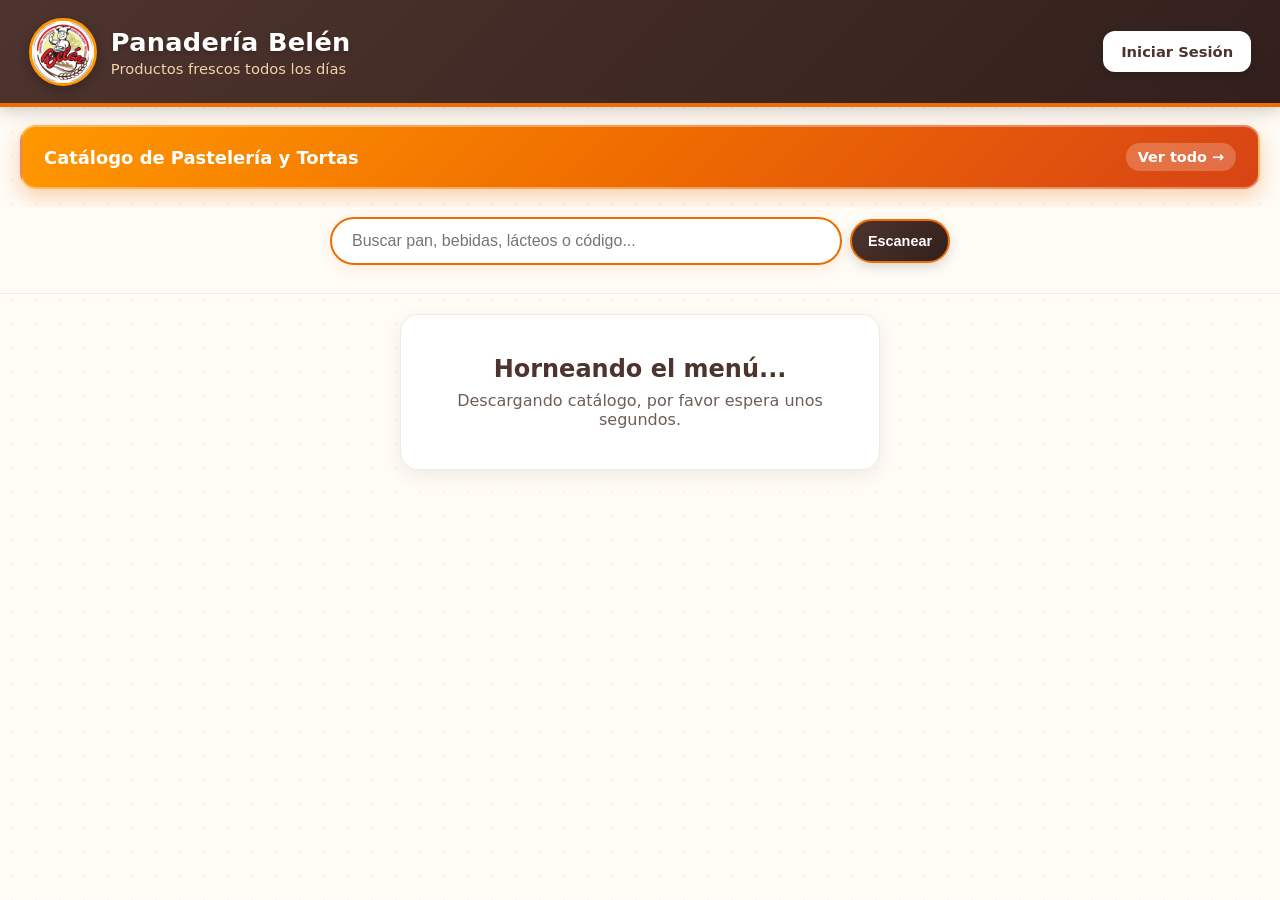
==== commit bc158a91: "Agregar escaner de codigo de barra/QR multi-variante, vista unificada de busqueda y paneles minimiza" ====
--- a/index.html
+++ b/index.html
@@ -23,6 +23,7 @@
     <meta name="theme-color" content="#ef6c00">
 
     <link rel="stylesheet" href="style.css">
+    <script src="https://unpkg.com/html5-qrcode@2.3.8/html5-qrcode.min.js" defer></script>
 </head>
 <body>
     <header>
@@ -47,7 +48,8 @@
 
         <div class="sticky-controls">
             <div class="search-wrapper">
-                <input type="search" id="buscador-productos" class="search-input" placeholder="Buscar pan, bebidas, lácteos, dulces...">
+                <input type="search" id="buscador-productos" class="search-input" placeholder="Buscar pan, bebidas, lácteos o código...">
+                <button type="button" id="btn-escanear-catalogo" class="btn-scan-search">Escanear</button>
             </div>
             <div id="filtros-categorias" class="category-chips"></div>
         </div>
@@ -76,6 +78,15 @@
                 <p id="modalDesc"></p>
                 <div id="modalPrice" class="modal-price"></div>
             </div>
+        </div>
+    </div>
+
+    <div id="scannerModalCliente" class="modal">
+        <div class="scanner-box">
+            <span id="closeScannerClienteBtn" class="close-btn" title="Cerrar">&times;</span>
+            <h3 style="margin: 0 0 12px 0; color: var(--primary);">Escanear Producto</h3>
+            <div id="qr-reader-cliente" class="scanner-viewport"></div>
+            <p id="scannerClienteMsg" style="font-size: 0.9rem; color: var(--text-muted); margin: 0;">Apunta la cámara al código de barra o QR para ver su precio</p>
         </div>
     </div>
 
@@ -141,6 +152,15 @@
             return str.startsWith("$") ? str : `$${str}`;
         }
 
+        function normalizarTexto(texto) {
+            return (texto || "")
+                .toString()
+                .toLowerCase()
+                .normalize("NFD")
+                .replace(/[\u0300-\u036f]/g, "")
+                .trim();
+        }
+
         function obtenerUrlOptimizada(url, ancho = 400) {
             if (!url || typeof url !== 'string') return '';
             if (url.startsWith('data:') || !url.startsWith('http')) return url;
@@ -200,8 +220,10 @@
 
                 if (contenedorGrilla) {
                     const precioFormateado = formatearPrecio(data.precio);
+                    const codigosArr = Array.isArray(data.codigos) ? data.codigos : (data.codigo ? [data.codigo] : []);
                     const tarjeta = document.createElement('div');
                     tarjeta.className = 'product-card';
+                    tarjeta.dataset.codigos = codigosArr.join(' ');
 
                     const esPrioritaria = index < 6;
                     const loadingAttr = esPrioritaria ? 'eager' : 'lazy';
@@ -211,6 +233,7 @@
                     tarjeta.innerHTML = `
                         <img src="${thumbUrl}" data-original="${data.imagen}" alt="${data.nombre}" loading="${loadingAttr}" ${priorityAttr} decoding="async" onload="this.classList.add('loaded')" onerror="if(this.src !== this.dataset.original){this.src = this.dataset.original;}">
                         <div class="info">
+                            <span class="card-cat-tag">${catUpper}</span>
                             <h3>${data.nombre}</h3>
                             <p class="price">${precioFormateado}</p>
                         </div>
@@ -328,21 +351,36 @@
 
         function aplicarFiltros() {
             const buscador = document.getElementById('buscador-productos');
-            const textoBuscado = buscador ? buscador.value.toLowerCase().trim() : "";
+            const textoBuscado = normalizarTexto(buscador ? buscador.value : "");
             const sinResultados = document.getElementById('sin-resultados');
+            const categoriasContainer = document.getElementById('categorias-container');
             let totalVisibles = 0;
+
+            if (categoriasContainer) {
+                if (textoBuscado !== "") {
+                    categoriasContainer.classList.add('modo-busqueda');
+                } else {
+                    categoriasContainer.classList.remove('modo-busqueda');
+                }
+            }
 
             document.querySelectorAll('.section-title').forEach(titulo => {
                 const catTitulo = titulo.dataset.categoria;
                 const grilla = titulo.nextElementSibling;
                 if (!grilla || !grilla.classList.contains('product-grid')) return;
 
-                const coincideCategoria = (categoriaActiva === "TODAS" || categoriaActiva === catTitulo);
+                // Si está escribiendo en el buscador, busca en todas las categorías a la vez
+                const coincideCategoria = (textoBuscado !== "") || (categoriaActiva === "TODAS" || categoriaActiva === catTitulo);
                 let visiblesEnGrilla = 0;
 
                 grilla.querySelectorAll('.product-card').forEach(tarjeta => {
-                    const nombreProducto = tarjeta.querySelector('h3').innerText.toLowerCase();
-                    if (coincideCategoria && nombreProducto.includes(textoBuscado)) {
+                    const nombreProducto = normalizarTexto(tarjeta.querySelector('h3').innerText);
+                    const catProducto = normalizarTexto(catTitulo);
+                    const codigosProducto = normalizarTexto(tarjeta.dataset.codigos || "");
+                    if (
+                        coincideCategoria &&
+                        (nombreProducto.includes(textoBuscado) || catProducto.includes(textoBuscado) || codigosProducto.includes(textoBuscado))
+                    ) {
                         tarjeta.style.display = '';
                         visiblesEnGrilla++;
                         totalVisibles++;
@@ -351,8 +389,11 @@
                     }
                 });
 
-                if (visiblesEnGrilla > 0) {
+                if (visiblesEnGrilla > 0 && textoBuscado === "") {
                     titulo.style.display = '';
+                    grilla.style.display = '';
+                } else if (visiblesEnGrilla > 0 && textoBuscado !== "") {
+                    titulo.style.display = 'none';
                     grilla.style.display = '';
                 } else {
                     titulo.style.display = 'none';
@@ -371,6 +412,80 @@
         if (buscador) {
             buscador.addEventListener('input', aplicarFiltros);
         }
+
+        // --- ESCÁNER DE CÓDIGO EN EL CATÁLOGO ---
+        let scannerCliente = null;
+        const scannerModalCliente = document.getElementById('scannerModalCliente');
+        const btnEscanearCatalogo = document.getElementById('btn-escanear-catalogo');
+        const closeScannerClienteBtn = document.getElementById('closeScannerClienteBtn');
+        const scannerClienteMsg = document.getElementById('scannerClienteMsg');
+
+        function beepCliente() {
+            try {
+                const ctx = new (window.AudioContext || window.webkitAudioContext)();
+                const osc = ctx.createOscillator();
+                const gain = ctx.createGain();
+                osc.type = 'sine';
+                osc.frequency.setValueAtTime(1100, ctx.currentTime);
+                gain.gain.setValueAtTime(0.15, ctx.currentTime);
+                osc.connect(gain);
+                gain.connect(ctx.destination);
+                osc.start();
+                osc.stop(ctx.currentTime + 0.12);
+            } catch (e) {}
+            if (navigator.vibrate) navigator.vibrate(100);
+        }
+
+        async function cerrarScannerCliente() {
+            if (scannerCliente) {
+                try {
+                    if (scannerCliente.isScanning) await scannerCliente.stop();
+                    scannerCliente.clear();
+                } catch (e) {}
+                scannerCliente = null;
+            }
+            if (scannerModalCliente) scannerModalCliente.style.display = 'none';
+        }
+
+        if (btnEscanearCatalogo) {
+            btnEscanearCatalogo.addEventListener('click', async () => {
+                if (!window.Html5Qrcode) return;
+                scannerModalCliente.style.display = 'flex';
+                scannerClienteMsg.textContent = 'Apunta la cámara al código de barra o QR para ver su precio';
+                await cerrarScannerCliente();
+                scannerModalCliente.style.display = 'flex';
+
+                scannerCliente = new Html5Qrcode("qr-reader-cliente");
+                try {
+                    await scannerCliente.start(
+                        { facingMode: "environment" },
+                        { fps: 12, qrbox: { width: 250, height: 150 } },
+                        async (codigoLeido) => {
+                            const codigo = String(codigoLeido).trim();
+                            if (!codigo) return;
+                            beepCliente();
+                            await cerrarScannerCliente();
+                            if (buscador) {
+                                buscador.value = codigo;
+                                aplicarFiltros();
+                                // Si encontró exactamente un producto visible, abre su modal con el precio en grande automáticamente
+                                const visibles = document.querySelectorAll('.product-card:not([style*="display: none"])');
+                                if (visibles.length === 1) {
+                                    visibles[0].click();
+                                }
+                            }
+                        },
+                        () => {}
+                    );
+                } catch (err) {
+                    scannerClienteMsg.textContent = 'No se pudo abrir la cámara. Verifica los permisos del navegador.';
+                }
+            });
+        }
+
+        if (closeScannerClienteBtn) {
+            closeScannerClienteBtn.addEventListener('click', cerrarScannerCliente);
+        }
     </script>
 </body>
 </html>
--- a/style.css
+++ b/style.css
@@ -177,11 +177,15 @@
 
 .search-wrapper {
     margin: 0 auto 10px;
-    max-width: 580px;
+    max-width: 620px;
     position: relative;
+    display: flex;
+    gap: 8px;
+    align-items: center;
 }
 
 .search-input {
+    flex: 1;
     width: 100%;
     padding: 13px 20px;
     border: 2px solid var(--accent);
@@ -192,6 +196,26 @@
     color: var(--text);
     box-shadow: 0 4px 14px rgba(239, 108, 0, 0.1);
     transition: box-shadow 0.25s ease, border-color 0.25s ease;
+}
+
+.btn-scan-search {
+    flex-shrink: 0;
+    background: linear-gradient(135deg, var(--primary), var(--primary-dark));
+    color: white;
+    border: 2px solid var(--accent);
+    padding: 12px 16px;
+    border-radius: 30px;
+    font-size: 0.9rem;
+    font-weight: 700;
+    cursor: pointer;
+    box-shadow: 0 4px 12px rgba(0, 0, 0, 0.15);
+    transition: transform 0.2s, background 0.2s;
+    white-space: nowrap;
+}
+
+.btn-scan-search:hover {
+    background: var(--accent);
+    transform: translateY(-1px);
 }
 
 .search-input:focus {
@@ -366,6 +390,48 @@
     border-radius: 20px;
     margin: 2px 0 0;
     border: 1px solid rgba(239, 108, 0, 0.2);
+}
+
+.card-cat-tag {
+    display: none;
+    font-size: 0.7rem;
+    font-weight: 700;
+    color: var(--text-muted);
+    background: #f5efe8;
+    padding: 2px 8px;
+    border-radius: 10px;
+    margin-bottom: 4px;
+    text-transform: uppercase;
+}
+
+/* VISTA UNIFICADA EN CUADRÍCULA CUANDO SE BUSCA UN PRODUCTO */
+.modo-busqueda {
+    display: grid !important;
+    grid-template-columns: repeat(auto-fill, minmax(210px, 1fr));
+    gap: 16px;
+    padding: 10px 0 20px;
+}
+
+.modo-busqueda .section-title {
+    display: none !important;
+}
+
+.modo-busqueda .product-grid {
+    display: contents !important;
+}
+
+.modo-busqueda .product-card {
+    width: 100% !important;
+    flex: none !important;
+}
+
+.modo-busqueda .card-cat-tag {
+    display: inline-block;
+}
+
+.modo-busqueda .price {
+    font-size: 1.3rem !important;
+    padding: 6px 16px;
 }
 
 /* ESTADO DE CARGA Y SIN RESULTADOS */
@@ -632,6 +698,20 @@
         font-size: 1.05rem !important;
         padding: 4px 12px;
     }
+
+    .modo-busqueda {
+        grid-template-columns: repeat(2, 1fr);
+        gap: 12px;
+    }
+
+    .modo-busqueda .product-card {
+        width: 100% !important;
+        flex: none !important;
+    }
+
+    .modo-busqueda .product-card .price {
+        font-size: 1.18rem !important;
+    }
 }
 
 @media (max-width: 600px) {
@@ -654,3 +734,133 @@
         padding: 18px 20px 22px;
     }
 }
+
+/* MODAL ESCÁNER DE CÓDIGO DE BARRAS / QR */
+.scanner-box {
+    background: white;
+    width: 100%;
+    max-width: 440px;
+    border-radius: 20px;
+    padding: 20px;
+    position: relative;
+    text-align: center;
+    box-shadow: 0 20px 50px rgba(0, 0, 0, 0.45);
+    max-height: 92vh;
+    overflow-y: auto;
+}
+
+.scanner-product-header {
+    display: flex;
+    align-items: center;
+    gap: 12px;
+    background: #fff8e1;
+    border: 1.5px solid #ffcc80;
+    padding: 10px 12px;
+    border-radius: 12px;
+    margin-bottom: 12px;
+    text-align: left;
+}
+
+.scanner-product-header img {
+    width: 54px;
+    height: 54px;
+    object-fit: cover;
+    border-radius: 8px;
+    flex-shrink: 0;
+}
+
+.scanner-viewport {
+    width: 100%;
+    min-height: 220px;
+    background: #111;
+    border-radius: 14px;
+    overflow: hidden;
+    margin-bottom: 12px;
+    border: 2px solid var(--accent);
+}
+
+.scanned-codes-list {
+    display: flex;
+    flex-wrap: wrap;
+    gap: 6px;
+    justify-content: center;
+    margin: 10px 0;
+}
+
+.code-pill {
+    background: #e8f5e9;
+    color: #2e7d32;
+    border: 1px solid #a5d6a7;
+    padding: 4px 10px;
+    border-radius: 16px;
+    font-size: 0.82rem;
+    font-weight: 700;
+    display: inline-flex;
+    align-items: center;
+    gap: 6px;
+}
+
+.code-pill button {
+    background: none;
+    border: none;
+    color: #d32f2f;
+    font-weight: bold;
+    cursor: pointer;
+    padding: 0 2px;
+    font-size: 14px;
+}
+
+/* TARJETAS COMPACTAS PARA ASIGNAR CÓDIGOS EN ADMIN */
+.assign-grid {
+    display: grid;
+    grid-template-columns: repeat(auto-fill, minmax(150px, 1fr));
+    gap: 10px;
+    max-height: 420px;
+    overflow-y: auto;
+    padding: 6px 2px;
+}
+
+.assign-card {
+    background: white;
+    border: 1.5px solid #e0d6cc;
+    border-radius: 12px;
+    padding: 10px;
+    text-align: center;
+    cursor: pointer;
+    transition: transform 0.15s, border-color 0.15s, box-shadow 0.15s;
+    display: flex;
+    flex-direction: column;
+    align-items: center;
+    justify-content: space-between;
+}
+
+.assign-card:hover {
+    border-color: var(--accent);
+    transform: translateY(-2px);
+    box-shadow: 0 4px 12px rgba(239, 108, 0, 0.18);
+}
+
+.assign-card img {
+    width: 100%;
+    height: 95px;
+    object-fit: cover;
+    border-radius: 8px;
+    margin-bottom: 6px;
+}
+
+.assign-card h4 {
+    margin: 0 0 4px;
+    font-size: 0.88rem;
+    color: var(--primary);
+    display: -webkit-box;
+    -webkit-line-clamp: 2;
+    -webkit-box-orient: vertical;
+    overflow: hidden;
+}
+
+.assign-card .assign-price {
+    font-size: 0.9rem;
+    font-weight: 800;
+    color: var(--accent);
+}
+
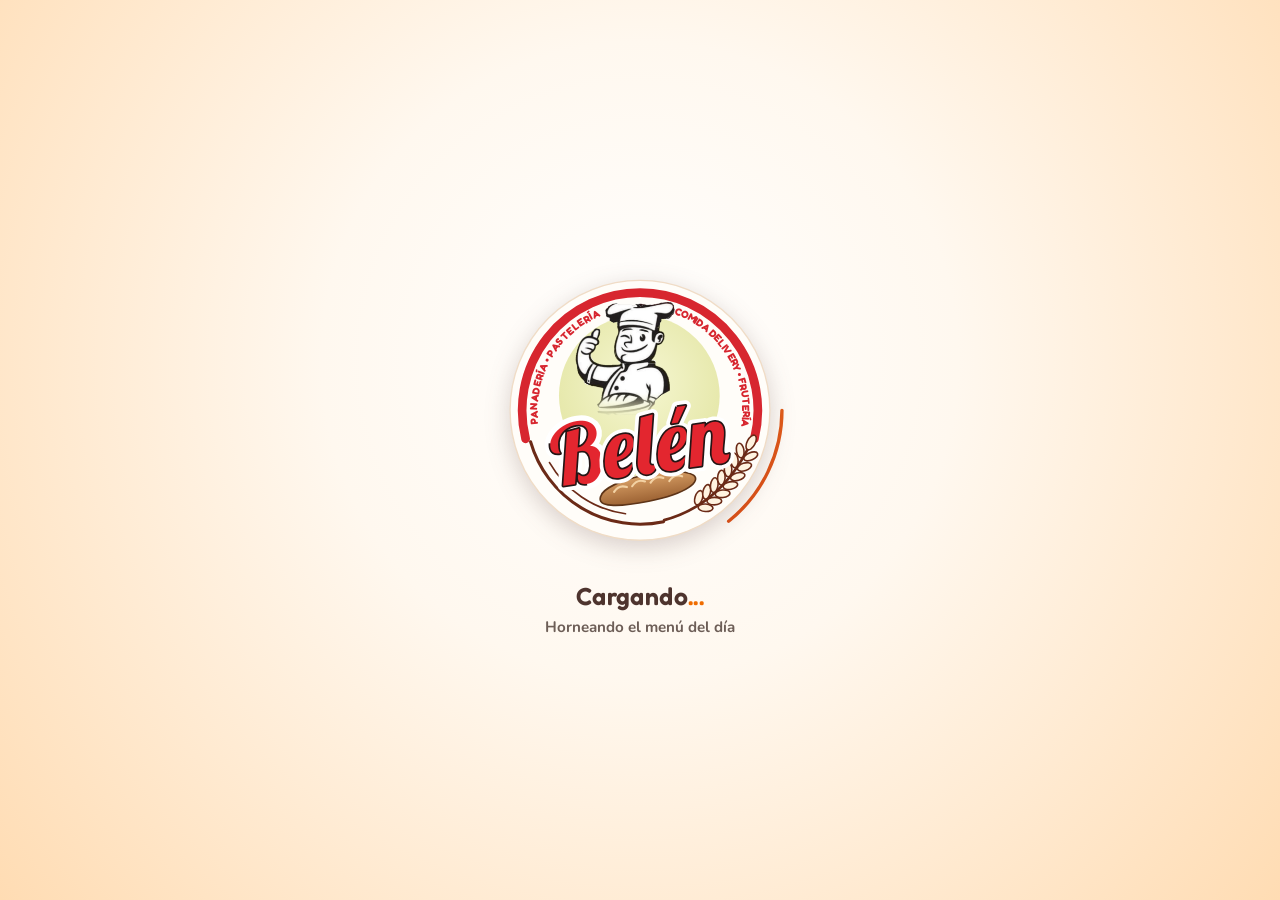
==== commit 37722bb9: "Renovar diseño del catálogo y agregar pantalla de carga animada - Nuevo estilo visual: tipografías F" ====
--- a/index.html
+++ b/index.html
@@ -22,10 +22,15 @@
     <meta name="apple-mobile-web-app-status-bar-style" content="default">
     <meta name="theme-color" content="#ef6c00">
 
+    <link rel="preconnect" href="https://fonts.googleapis.com">
+    <link rel="preconnect" href="https://fonts.gstatic.com" crossorigin>
+    <link href="https://fonts.googleapis.com/css2?family=Fredoka:wght@500;600;700&family=Nunito:wght@500;600;700;800&display=swap" rel="stylesheet">
+    <link href="https://fonts.googleapis.com/css2?family=Lobster&text=Bel%C3%A9n&display=block" rel="stylesheet">
     <link rel="stylesheet" href="style.css">
     <script src="https://unpkg.com/html5-qrcode@2.3.8/html5-qrcode.min.js" defer></script>
 </head>
 <body>
+    <script src="splash.js" data-sub="Horneando el menú del día"></script>
     <header>
         <div class="header-brand">
             <img src="imagen/apple-touch-icon.png" alt="Logo Belén" class="logo-header">
@@ -42,21 +47,19 @@
 
     <div class="container">
         <a href="tortas.html" class="banner-pasteleria">
-            <span>Catálogo de Pastelería y Tortas</span>
+            <span class="banner-label"><span class="banner-icon" aria-hidden="true">🎂</span>Catálogo de Pastelería y Tortas</span>
             <span class="banner-arrow">Ver todo →</span>
         </a>
 
         <div class="sticky-controls">
             <div class="search-wrapper">
                 <input type="search" id="buscador-productos" class="search-input" placeholder="Buscar pan, bebidas, lácteos o código...">
-                <button type="button" id="btn-escanear-catalogo" class="btn-scan-search">Escanear</button>
+                <button type="button" id="btn-escanear-catalogo" class="btn-scan-search" aria-label="Escanear código">
+                    <svg viewBox="0 0 24 24" fill="none" stroke="currentColor" stroke-width="2.2" stroke-linecap="round" stroke-linejoin="round" aria-hidden="true"><path d="M4 7V5a1 1 0 0 1 1-1h2M17 4h2a1 1 0 0 1 1 1v2M20 17v2a1 1 0 0 1-1 1h-2M7 20H5a1 1 0 0 1-1-1v-2"/><path d="M8 8v8M11 8v8M14 8v8M17 8v8"/></svg>
+                    <span class="scan-label">Escanear</span>
+                </button>
             </div>
             <div id="filtros-categorias" class="category-chips"></div>
-        </div>
-
-        <div id="pantalla-carga" class="loading-box">
-            <h2>Horneando el menú...</h2>
-            <p>Descargando catálogo, por favor espera unos segundos.</p>
         </div>
 
         <div id="sin-resultados" class="empty-search-box" style="display: none;">
@@ -68,6 +71,8 @@
     </div>
 
     <div id="offline-toast" class="offline-toast">Catálogo guardado en tu celular para carga rápida</div>
+
+    <button type="button" id="btn-arriba" class="to-top" aria-label="Volver arriba">↑</button>
 
     <div id="productModal" class="modal">
         <div class="modal-content">
@@ -94,9 +99,30 @@
         const modal = document.getElementById("productModal");
         const closeBtn = document.querySelector(".close-btn");
 
-        closeBtn.onclick = () => modal.style.display = "none";
-        window.onclick = (e) => { if (e.target === modal) modal.style.display = "none"; };
-        window.addEventListener("keydown", (e) => { if (e.key === "Escape") modal.style.display = "none"; });
+        // Cierra el modal con animación de salida
+        function cerrarModal() {
+            if (modal.style.display !== "flex" || modal.classList.contains("closing")) return;
+            modal.classList.add("closing");
+            setTimeout(() => {
+                modal.style.display = "none";
+                modal.classList.remove("closing");
+            }, 220);
+        }
+
+        closeBtn.onclick = cerrarModal;
+        window.onclick = (e) => { if (e.target === modal) cerrarModal(); };
+        window.addEventListener("keydown", (e) => { if (e.key === "Escape") cerrarModal(); });
+
+        // Sombra en la barra de búsqueda al hacer scroll + botón "volver arriba"
+        const barraFija = document.querySelector(".sticky-controls");
+        const btnArriba = document.getElementById("btn-arriba");
+        function alHacerScroll() {
+            const y = window.scrollY;
+            if (barraFija) barraFija.classList.toggle("stuck", barraFija.getBoundingClientRect().top <= 0 && y > 50);
+            if (btnArriba) btnArriba.classList.toggle("show", y > 500);
+        }
+        window.addEventListener("scroll", alHacerScroll, { passive: true });
+        if (btnArriba) btnArriba.addEventListener("click", () => window.scrollTo({ top: 0, behavior: "smooth" }));
 
         // Registro de Service Worker para guardar fotos y páginas en el celular
         if ('serviceWorker' in navigator) {
@@ -146,10 +172,41 @@
         const CACHE_KEY = "panaderia_belen_catalogo_v1";
         const categoriasExcluidas = ["TORTAS", "KUCHEN", "EMPANADAS", "COSAS DULCES"];
 
+        // Muestra todos los precios igual: $1.300, $650, etc.
         function formatearPrecio(precio) {
             if (!precio) return "";
             const str = String(precio).trim();
+            const sinSigno = str.replace(/^\$\s*/, "");
+            if (/^[\d.\s]+$/.test(sinSigno)) {
+                const numero = Number(sinSigno.replace(/[.\s]/g, ""));
+                if (!isNaN(numero)) return "$" + numero.toLocaleString("es-CL");
+            }
             return str.startsWith("$") ? str : `$${str}`;
+        }
+
+        // Anima las tarjetas de cada carrusel cuando aparece en pantalla
+        let yaSeMostroCatalogo = false;
+        const observadorGrillas = ('IntersectionObserver' in window)
+            ? new IntersectionObserver((entradas) => {
+                entradas.forEach(e => {
+                    if (e.isIntersecting) {
+                        e.target.classList.add('in-view');
+                        observadorGrillas.unobserve(e.target);
+                    }
+                });
+            }, { rootMargin: '0px 0px -40px 0px' })
+            : null;
+
+        function prepararAnimacion(grilla) {
+            grilla.querySelectorAll('.product-card').forEach((tarjeta, i) => {
+                tarjeta.style.setProperty('--i', Math.min(i, 8));
+                if (yaSeMostroCatalogo) tarjeta.classList.add('no-anim');
+            });
+            if (observadorGrillas && !yaSeMostroCatalogo) {
+                observadorGrillas.observe(grilla);
+            } else {
+                grilla.classList.add('in-view');
+            }
         }
 
         function normalizarTexto(texto) {
@@ -189,7 +246,6 @@
         }
 
         function renderizarCatalogo(productos, categorias) {
-            const pantallaCarga = document.getElementById('pantalla-carga');
             const categoriasContainer = document.getElementById('categorias-container');
             const filtrosContainer = document.getElementById('filtros-categorias');
 
@@ -202,7 +258,7 @@
                 h2.textContent = catNombre;
 
                 const divGrid = document.createElement('div');
-                divGrid.className = 'product-grid';
+                divGrid.className = 'product-grid reveal';
                 divGrid.id = 'grid-' + catNombre.replace(/\s+/g, '-');
 
                 if (categoriasContainer) {
@@ -211,7 +267,7 @@
                 }
             });
 
-            if (pantallaCarga) pantallaCarga.style.display = 'none';
+            window.ocultarSplash();
 
             productos.forEach((data, index) => {
                 const catUpper = data.categoria.trim().toUpperCase();
@@ -231,7 +287,10 @@
                     const thumbUrl = obtenerUrlOptimizada(data.imagen, 400);
 
                     tarjeta.innerHTML = `
-                        <img src="${thumbUrl}" data-original="${data.imagen}" alt="${data.nombre}" loading="${loadingAttr}" ${priorityAttr} decoding="async" onload="this.classList.add('loaded')" onerror="if(this.src !== this.dataset.original){this.src = this.dataset.original;}">
+                        <div class="card-img-wrap">
+                            <img src="${thumbUrl}" data-original="${data.imagen}" alt="${data.nombre}" loading="${loadingAttr}" ${priorityAttr} decoding="async" onload="this.classList.add('loaded')" onerror="if(this.src !== this.dataset.original){this.src = this.dataset.original;}">
+                            <span class="card-hover-hint">Ver detalle</span>
+                        </div>
                         <div class="info">
                             <span class="card-cat-tag">${catUpper}</span>
                             <h3>${data.nombre}</h3>
@@ -256,6 +315,9 @@
                 }
             });
 
+            document.querySelectorAll('#categorias-container .product-grid').forEach(prepararAnimacion);
+            if (productos.length > 0) yaSeMostroCatalogo = true;
+
             if (filtrosContainer) {
                 filtrosContainer.innerHTML = '';
                 const categoriasConProductos = categorias.filter(catNombre => {
@@ -284,7 +346,6 @@
         }
 
         async function cargarCategoriasYProductos() {
-            const pantallaCarga = document.getElementById('pantalla-carga');
 
             // 1. Carga instantánea desde memoria local
             try {
@@ -336,17 +397,26 @@
 
             } catch (error) {
                 console.error("Error al cargar los datos: ", error);
-                if (pantallaCarga && pantallaCarga.style.display !== 'none') {
-                    pantallaCarga.innerHTML = '<p style="color:#d32f2f; font-weight:bold;">Hubo un error al cargar el catálogo. Revisa tu conexión.</p>';
-                }
+                window.mostrarErrorSplash('Hubo un error al cargar el catálogo. Revisa tu conexión.');
             }
         }
 
         function seleccionarCategoria(catNombre, botonChip) {
             categoriaActiva = catNombre;
             document.querySelectorAll('.category-chips .chip').forEach(c => c.classList.remove('active'));
-            if (botonChip) botonChip.classList.add('active');
+            if (botonChip) {
+                botonChip.classList.add('active');
+                botonChip.scrollIntoView({ behavior: 'smooth', block: 'nearest', inline: 'center' });
+            }
             aplicarFiltros();
+
+            // Pequeña transición al cambiar de categoría
+            const contenedor = document.getElementById('categorias-container');
+            if (contenedor) {
+                contenedor.classList.remove('swap-anim');
+                void contenedor.offsetWidth;
+                contenedor.classList.add('swap-anim');
+            }
         }
 
         function aplicarFiltros() {
--- a/style.css
+++ b/style.css
@@ -1,16 +1,23 @@
 :root {
     --primary: #4e342e;
-    --primary-dark: #321f1b;
+    --primary-dark: #2b1a16;
     --accent: #ef6c00;
-    --accent-light: #ff9800;
+    --accent-light: #ffa726;
+    --accent-deep: #d84315;
     --accent-soft: #fff3e0;
+    --cream: #fff8ef;
     --bg: #fffbf5;
     --card-bg: #ffffff;
     --text: #2d2420;
     --text-muted: #6d5e57;
-    --shadow: 0 6px 18px rgba(78, 52, 46, 0.08);
-    --shadow-hover: 0 12px 26px rgba(239, 108, 0, 0.22);
-    --radius: 18px;
+    --line: #f2e6d9;
+    --shadow: 0 2px 6px rgba(78, 52, 46, 0.05), 0 8px 24px rgba(78, 52, 46, 0.07);
+    --shadow-hover: 0 6px 14px rgba(78, 52, 46, 0.08), 0 18px 38px rgba(239, 108, 0, 0.22);
+    --radius: 20px;
+    --ease-out: cubic-bezier(0.22, 1, 0.36, 1);
+    --ease-spring: cubic-bezier(0.34, 1.56, 0.64, 1);
+    --font-body: 'Nunito', 'Segoe UI', system-ui, -apple-system, BlinkMacSystemFont, sans-serif;
+    --font-display: 'Fredoka', 'Nunito', 'Segoe UI', system-ui, sans-serif;
 }
 
 * {
@@ -23,35 +30,88 @@
 }
 
 body {
-    font-family: 'Segoe UI', system-ui, -apple-system, BlinkMacSystemFont, sans-serif;
+    font-family: var(--font-body);
     background-color: var(--bg);
-    background-image: radial-gradient(#ef6c0012 1px, transparent 1px);
-    background-size: 24px 24px;
+    background-image:
+        radial-gradient(circle at 12% 8%, rgba(255, 167, 38, 0.10) 0, transparent 38%),
+        radial-gradient(circle at 88% 30%, rgba(216, 67, 21, 0.06) 0, transparent 40%),
+        radial-gradient(rgba(239, 108, 0, 0.07) 1px, transparent 1px);
+    background-size: 100% 100%, 100% 100%, 22px 22px;
+    background-attachment: fixed, fixed, scroll;
     color: var(--text);
     margin: 0;
     overflow-x: hidden;
     padding-bottom: 40px;
 }
 
-/* ENCABEZADO LLAMATIVO */
+::selection {
+    background: var(--accent-light);
+    color: white;
+}
+
+/* ============ ENCABEZADO ============ */
 header {
-    background: linear-gradient(135deg, var(--primary) 0%, var(--primary-dark) 100%);
+    background: linear-gradient(120deg, #5d4037 0%, var(--primary) 40%, var(--primary-dark) 100%);
     color: white;
-    padding: 1.1rem 1.8rem;
-    border-bottom: 4px solid var(--accent);
+    padding: 1.1rem 1.8rem 1.3rem;
     display: flex;
     align-items: center;
     justify-content: space-between;
     flex-wrap: wrap;
     gap: 14px;
-    box-shadow: 0 4px 16px rgba(50, 31, 27, 0.22);
+    box-shadow: 0 6px 22px rgba(43, 26, 22, 0.28);
     position: relative;
+    overflow: hidden;
+    animation: headerIn 0.7s var(--ease-out) both;
+}
+
+/* Brillo cálido que se mueve suavemente detrás del logo */
+header::before {
+    content: "";
+    position: absolute;
+    width: 420px;
+    height: 420px;
+    left: -120px;
+    top: -220px;
+    background: radial-gradient(circle, rgba(255, 167, 38, 0.32) 0%, transparent 65%);
+    animation: glowDrift 9s ease-in-out infinite alternate;
+    pointer-events: none;
+}
+
+/* Franja inferior con degradado animado */
+header::after {
+    content: "";
+    position: absolute;
+    left: 0;
+    right: 0;
+    bottom: 0;
+    height: 5px;
+    background: linear-gradient(90deg, var(--accent-light), var(--accent), var(--accent-deep), var(--accent), var(--accent-light));
+    background-size: 200% 100%;
+    animation: stripeMove 6s linear infinite;
+}
+
+@keyframes headerIn {
+    from { transform: translateY(-100%); opacity: 0; }
+    to { transform: translateY(0); opacity: 1; }
+}
+
+@keyframes glowDrift {
+    from { transform: translate(0, 0); }
+    to { transform: translate(140px, 40px); }
+}
+
+@keyframes stripeMove {
+    from { background-position: 0% 0; }
+    to { background-position: 200% 0; }
 }
 
 .header-brand {
     display: flex;
     align-items: center;
     gap: 14px;
+    position: relative;
+    z-index: 1;
 }
 
 .logo-header {
@@ -61,27 +121,50 @@
     border-radius: 50%;
     border: 3px solid var(--accent-light);
     background: white;
-    box-shadow: 0 4px 12px rgba(0, 0, 0, 0.25);
+    box-shadow: 0 0 0 4px rgba(255, 167, 38, 0.18), 0 6px 16px rgba(0, 0, 0, 0.3);
     flex-shrink: 0;
+    animation: logoPop 0.8s var(--ease-spring) 0.2s both, logoFloat 5s ease-in-out 1s infinite;
+    transition: transform 0.4s var(--ease-spring);
+}
+
+.logo-header:hover {
+    transform: rotate(-8deg) scale(1.08);
+}
+
+@keyframes logoPop {
+    from { transform: scale(0.4) rotate(-30deg); opacity: 0; }
+    to { transform: scale(1) rotate(0); opacity: 1; }
+}
+
+@keyframes logoFloat {
+    0%, 100% { translate: 0 0; }
+    50% { translate: 0 -4px; }
 }
 
 .header-text {
     text-align: left;
+    animation: fadeRight 0.7s var(--ease-out) 0.3s both;
 }
 
 .header-text h1 {
     margin: 0;
-    font-size: 1.6rem;
-    font-weight: 800;
+    font-family: var(--font-display);
+    font-size: 1.75rem;
+    font-weight: 700;
     letter-spacing: 0.3px;
-    text-shadow: 0 2px 4px rgba(0, 0, 0, 0.2);
+    text-shadow: 0 2px 6px rgba(0, 0, 0, 0.25);
 }
 
 .header-text p {
-    margin: 3px 0 0;
-    opacity: 0.92;
+    margin: 2px 0 0;
     font-size: 0.92rem;
-    color: #ffe0b2;
+    font-weight: 600;
+    color: #ffcc80;
+}
+
+@keyframes fadeRight {
+    from { transform: translateX(-16px); opacity: 0; }
+    to { transform: translateX(0); opacity: 1; }
 }
 
 .header-actions {
@@ -90,94 +173,178 @@
     align-items: center;
     flex-wrap: wrap;
     margin-left: auto;
+    position: relative;
+    z-index: 1;
+    animation: fadeIn 0.6s ease 0.45s both;
 }
 
 .btn-header {
-    background: white;
+    background: rgba(255, 255, 255, 0.96);
     color: var(--primary);
     text-decoration: none;
-    padding: 10px 16px;
-    border-radius: 12px;
-    font-weight: 700;
-    transition: all 0.25s ease;
-    border: 2px solid white;
+    padding: 10px 18px;
+    border-radius: 999px;
+    font-family: var(--font-body);
+    font-weight: 800;
+    transition: transform 0.25s var(--ease-spring), background 0.25s, color 0.25s, box-shadow 0.25s;
+    border: 2px solid transparent;
     font-size: 0.92rem;
     display: inline-flex;
     align-items: center;
     gap: 6px;
     cursor: pointer;
-    box-shadow: 0 3px 8px rgba(0, 0, 0, 0.12);
+    box-shadow: 0 4px 12px rgba(0, 0, 0, 0.18);
 }
 
 .btn-header:hover {
     background: var(--accent);
     color: white;
-    border-color: var(--accent);
-    transform: translateY(-2px);
+    transform: translateY(-2px) scale(1.03);
+    box-shadow: 0 8px 18px rgba(239, 108, 0, 0.4);
+}
+
+.btn-header:active {
+    transform: scale(0.96);
 }
 
 .btn-install {
-    background: linear-gradient(135deg, #ffb74d, #ef6c00);
+    background: linear-gradient(135deg, var(--accent-light), var(--accent));
     color: white;
-    border-color: #ffb74d;
-}
-
-/* CONTENEDOR PRINCIPAL */
+}
+
+@keyframes fadeIn {
+    from { opacity: 0; }
+    to { opacity: 1; }
+}
+
+/* ============ CONTENEDOR PRINCIPAL ============ */
 .container {
     max-width: 1280px;
     margin: 0 auto;
-    padding: 18px 20px;
-}
-
-/* BANNER DE PASTELERÍA MUY LLAMATIVO */
+    padding: 20px 20px;
+}
+
+/* ============ BANNER DE PASTELERÍA ============ */
 .banner-pasteleria {
     display: flex;
     align-items: center;
     justify-content: space-between;
     gap: 12px;
-    background: linear-gradient(135deg, #ff9800 0%, #ef6c00 50%, #d84315 100%);
+    background: linear-gradient(120deg, var(--accent-light) 0%, var(--accent) 45%, var(--accent-deep) 100%);
+    background-size: 160% 100%;
     color: white;
-    padding: 16px 22px;
-    border-radius: 16px;
+    padding: 18px 24px;
+    border-radius: 20px;
     text-decoration: none;
-    font-size: 1.12rem;
+    font-family: var(--font-display);
+    font-size: 1.2rem;
+    font-weight: 600;
+    letter-spacing: 0.2px;
+    box-shadow: 0 10px 26px rgba(239, 108, 0, 0.32);
+    margin-bottom: 18px;
+    transition: transform 0.35s var(--ease-spring), box-shadow 0.35s ease, background-position 0.6s ease;
+    position: relative;
+    overflow: hidden;
+    animation: riseIn 0.7s var(--ease-out) 0.35s both;
+}
+
+/* Destello de luz que cruza el banner */
+.banner-pasteleria::before {
+    content: "";
+    position: absolute;
+    top: 0;
+    left: -60%;
+    width: 40%;
+    height: 100%;
+    background: linear-gradient(100deg, transparent, rgba(255, 255, 255, 0.38), transparent);
+    transform: skewX(-20deg);
+    animation: shine 4.5s ease-in-out 1.2s infinite;
+}
+
+.banner-pasteleria:hover {
+    transform: translateY(-3px) scale(1.01);
+    box-shadow: 0 16px 34px rgba(239, 108, 0, 0.42);
+    background-position: 100% 0;
+}
+
+.banner-pasteleria:active {
+    transform: scale(0.98);
+}
+
+.banner-label {
+    display: inline-flex;
+    align-items: center;
+    gap: 12px;
+    position: relative;
+}
+
+.banner-icon {
+    font-size: 1.6rem;
+    display: inline-block;
+    filter: drop-shadow(0 2px 4px rgba(0, 0, 0, 0.2));
+    animation: wiggle 3.5s ease-in-out 1.5s infinite;
+}
+
+.banner-pasteleria .banner-arrow {
+    background: rgba(255, 255, 255, 0.24);
+    border: 1px solid rgba(255, 255, 255, 0.4);
+    padding: 7px 14px;
+    border-radius: 999px;
+    font-family: var(--font-body);
+    font-size: 0.9rem;
     font-weight: 800;
-    box-shadow: 0 8px 20px rgba(239, 108, 0, 0.3);
-    margin-bottom: 18px;
-    transition: transform 0.25s ease, box-shadow 0.25s ease;
-    border: 2px solid rgba(255, 255, 255, 0.35);
-}
-
-.banner-pasteleria:hover {
-    transform: translateY(-2px);
-    box-shadow: 0 10px 25px rgba(239, 108, 0, 0.42);
-}
-
-.banner-pasteleria .banner-arrow {
-    background: rgba(255, 255, 255, 0.22);
-    padding: 6px 12px;
-    border-radius: 20px;
-    font-size: 0.9rem;
     white-space: nowrap;
-}
-
-/* BARRA PEGAJOSA (STICKY) DE BÚSQUEDA Y CATEGORÍAS */
+    position: relative;
+    transition: background 0.3s, transform 0.3s var(--ease-spring);
+}
+
+.banner-pasteleria:hover .banner-arrow {
+    background: white;
+    color: var(--accent);
+    transform: translateX(4px);
+}
+
+@keyframes shine {
+    0% { left: -60%; }
+    40%, 100% { left: 130%; }
+}
+
+@keyframes wiggle {
+    0%, 70%, 100% { transform: rotate(0); }
+    75% { transform: rotate(-12deg) scale(1.1); }
+    82% { transform: rotate(10deg) scale(1.1); }
+    90% { transform: rotate(-5deg); }
+}
+
+@keyframes riseIn {
+    from { transform: translateY(18px); opacity: 0; }
+    to { transform: translateY(0); opacity: 1; }
+}
+
+/* ============ BARRA FIJA DE BÚSQUEDA Y CATEGORÍAS ============ */
 .sticky-controls {
     position: sticky;
     top: 0;
     z-index: 900;
-    background: rgba(255, 251, 245, 0.94);
-    backdrop-filter: blur(8px);
-    padding: 10px 0 6px;
+    background: rgba(255, 251, 245, 0.88);
+    backdrop-filter: blur(12px) saturate(1.4);
+    -webkit-backdrop-filter: blur(12px) saturate(1.4);
     margin: 0 -20px 10px;
-    padding-left: 20px;
-    padding-right: 20px;
-    border-bottom: 1px solid rgba(239, 108, 0, 0.12);
+    padding: 10px 20px 6px;
+    border-bottom: 1px solid transparent;
+    transition: box-shadow 0.3s ease, border-color 0.3s ease, background 0.3s ease;
+    animation: riseIn 0.7s var(--ease-out) 0.45s both;
+}
+
+.sticky-controls.stuck {
+    background: rgba(255, 251, 245, 0.96);
+    border-bottom-color: rgba(239, 108, 0, 0.14);
+    box-shadow: 0 8px 22px rgba(78, 52, 46, 0.10);
 }
 
 .search-wrapper {
     margin: 0 auto 10px;
-    max-width: 620px;
+    max-width: 640px;
     position: relative;
     display: flex;
     gap: 8px;
@@ -187,43 +354,76 @@
 .search-input {
     flex: 1;
     width: 100%;
-    padding: 13px 20px;
-    border: 2px solid var(--accent);
-    border-radius: 30px;
+    padding: 13px 20px 13px 48px;
+    border: 2px solid #f0d9c2;
+    border-radius: 999px;
+    font-family: var(--font-body);
     font-size: 16px; /* 16px evita zoom automático en iPhone */
+    font-weight: 600;
     outline: none;
-    background: white;
+    background-color: white;
+    background-image: url("data:image/svg+xml,%3Csvg xmlns='http://www.w3.org/2000/svg' width='20' height='20' viewBox='0 0 24 24' fill='none' stroke='%23ef6c00' stroke-width='2.5' stroke-linecap='round' stroke-linejoin='round'%3E%3Ccircle cx='11' cy='11' r='7'/%3E%3Cpath d='m20 20-3.5-3.5'/%3E%3C/svg%3E");
+    background-repeat: no-repeat;
+    background-position: 18px center;
     color: var(--text);
-    box-shadow: 0 4px 14px rgba(239, 108, 0, 0.1);
-    transition: box-shadow 0.25s ease, border-color 0.25s ease;
+    box-shadow: 0 4px 14px rgba(239, 108, 0, 0.08);
+    transition: box-shadow 0.3s ease, border-color 0.3s ease, transform 0.3s var(--ease-out);
+}
+
+.search-input::placeholder {
+    color: #a89386;
+    font-weight: 500;
+}
+
+.search-input:hover {
+    border-color: var(--accent-light);
+}
+
+.search-input:focus {
+    border-color: var(--accent);
+    box-shadow: 0 0 0 5px rgba(239, 108, 0, 0.14), 0 8px 22px rgba(239, 108, 0, 0.18);
 }
 
 .btn-scan-search {
     flex-shrink: 0;
-    background: linear-gradient(135deg, var(--primary), var(--primary-dark));
+    display: inline-flex;
+    align-items: center;
+    gap: 8px;
+    background: linear-gradient(135deg, #6d4c41, var(--primary-dark));
     color: white;
-    border: 2px solid var(--accent);
-    padding: 12px 16px;
-    border-radius: 30px;
-    font-size: 0.9rem;
-    font-weight: 700;
+    border: none;
+    padding: 13px 20px;
+    border-radius: 999px;
+    font-family: var(--font-body);
+    font-size: 0.92rem;
+    font-weight: 800;
     cursor: pointer;
-    box-shadow: 0 4px 12px rgba(0, 0, 0, 0.15);
-    transition: transform 0.2s, background 0.2s;
+    box-shadow: 0 6px 16px rgba(43, 26, 22, 0.28);
+    transition: transform 0.3s var(--ease-spring), box-shadow 0.3s, background 0.3s;
     white-space: nowrap;
 }
 
+.btn-scan-search svg {
+    width: 18px;
+    height: 18px;
+    transition: transform 0.4s var(--ease-spring);
+}
+
 .btn-scan-search:hover {
-    background: var(--accent);
-    transform: translateY(-1px);
-}
-
-.search-input:focus {
-    border-color: var(--primary);
-    box-shadow: 0 4px 18px rgba(239, 108, 0, 0.25);
-}
-
-/* BOTONES RÁPIDOS DE CATEGORÍAS (CHIPS) */
+    background: linear-gradient(135deg, var(--accent-light), var(--accent));
+    transform: translateY(-2px);
+    box-shadow: 0 10px 22px rgba(239, 108, 0, 0.38);
+}
+
+.btn-scan-search:hover svg {
+    transform: scale(1.15) rotate(-8deg);
+}
+
+.btn-scan-search:active {
+    transform: scale(0.95);
+}
+
+/* ============ CHIPS DE CATEGORÍAS ============ */
 .category-chips {
     display: flex;
     gap: 8px;
@@ -231,6 +431,9 @@
     padding: 4px 2px 8px;
     scroll-behavior: smooth;
     -webkit-overflow-scrolling: touch;
+    scrollbar-width: none;
+    -webkit-mask-image: linear-gradient(90deg, #000 92%, transparent);
+    mask-image: linear-gradient(90deg, #000 92%, transparent);
 }
 
 .category-chips::-webkit-scrollbar {
@@ -241,55 +444,112 @@
     flex: 0 0 auto;
     background: white;
     color: var(--primary);
-    border: 1.5px solid #e6d7c8;
-    padding: 8px 16px;
-    border-radius: 25px;
-    font-size: 0.88rem;
-    font-weight: 700;
+    border: 1.5px solid #ecdccb;
+    padding: 8px 18px;
+    border-radius: 999px;
+    font-family: var(--font-body);
+    font-size: 0.86rem;
+    font-weight: 800;
+    letter-spacing: 0.2px;
     cursor: pointer;
-    transition: all 0.2s ease;
-    box-shadow: 0 2px 6px rgba(0, 0, 0, 0.05);
-}
-
-.chip:hover,
+    transition: transform 0.3s var(--ease-spring), background 0.25s, color 0.25s, border-color 0.25s, box-shadow 0.25s;
+    box-shadow: 0 2px 6px rgba(78, 52, 46, 0.05);
+    animation: chipIn 0.45s var(--ease-out) both;
+}
+
+.chip:nth-child(1) { animation-delay: 0.05s; }
+.chip:nth-child(2) { animation-delay: 0.10s; }
+.chip:nth-child(3) { animation-delay: 0.15s; }
+.chip:nth-child(4) { animation-delay: 0.20s; }
+.chip:nth-child(5) { animation-delay: 0.25s; }
+.chip:nth-child(6) { animation-delay: 0.30s; }
+.chip:nth-child(n+7) { animation-delay: 0.35s; }
+
+.chip:hover {
+    border-color: var(--accent-light);
+    color: var(--accent);
+    transform: translateY(-2px);
+    box-shadow: 0 6px 14px rgba(239, 108, 0, 0.16);
+}
+
 .chip.active {
     background: linear-gradient(135deg, var(--accent-light), var(--accent));
     color: white;
-    border-color: var(--accent);
-    transform: scale(1.03);
-    box-shadow: 0 4px 10px rgba(239, 108, 0, 0.28);
-}
-
-/* TÍTULOS DE SECCIÓN */
+    border-color: transparent;
+    box-shadow: 0 6px 16px rgba(239, 108, 0, 0.35);
+    animation: chipPop 0.4s var(--ease-spring);
+}
+
+.chip:active {
+    transform: scale(0.94);
+}
+
+@keyframes chipIn {
+    from { transform: translateY(8px); opacity: 0; }
+    to { transform: translateY(0); opacity: 1; }
+}
+
+@keyframes chipPop {
+    0% { transform: scale(0.9); }
+    60% { transform: scale(1.08); }
+    100% { transform: scale(1); }
+}
+
+/* ============ TÍTULOS DE SECCIÓN ============ */
 .section-title {
     color: var(--primary);
-    background: linear-gradient(90deg, #fff3e0 0%, transparent 100%);
-    border-left: 5px solid var(--accent);
-    padding: 8px 14px;
-    border-radius: 0 10px 10px 0;
-    margin: 26px 0 14px;
-    font-size: 1.25rem;
-    font-weight: 800;
-    letter-spacing: 0.4px;
+    margin: 30px 0 12px;
+    padding: 0 4px 0 18px;
+    font-family: var(--font-display);
+    font-size: 1.35rem;
+    font-weight: 600;
+    letter-spacing: 0.6px;
     display: flex;
     align-items: center;
     justify-content: space-between;
+    position: relative;
+    animation: fadeRight 0.6s var(--ease-out) both;
+}
+
+/* Barrita de color a la izquierda */
+.section-title::before {
+    content: "";
+    position: absolute;
+    left: 0;
+    top: 50%;
+    width: 6px;
+    height: 70%;
+    transform: translateY(-50%);
+    border-radius: 6px;
+    background: linear-gradient(180deg, var(--accent-light), var(--accent-deep));
 }
 
 .section-title::after {
     content: "Desliza →";
-    font-size: 0.78rem;
-    font-weight: 600;
+    font-family: var(--font-body);
+    font-size: 0.76rem;
+    font-weight: 800;
     color: var(--accent);
-    opacity: 0.85;
-}
-
-/* CONTENEDOR DESLIZABLE DE PRODUCTOS */
+    background: var(--accent-soft);
+    padding: 4px 10px;
+    border-radius: 999px;
+    letter-spacing: 0;
+    animation: nudge 2.4s ease-in-out infinite;
+}
+
+@keyframes nudge {
+    0%, 60%, 100% { transform: translateX(0); }
+    70% { transform: translateX(4px); }
+    80% { transform: translateX(0); }
+    90% { transform: translateX(3px); }
+}
+
+/* ============ CARRUSEL DE PRODUCTOS ============ */
 .product-grid {
     display: flex;
     gap: 18px;
     overflow-x: auto;
-    padding: 8px 4px 22px 4px;
+    padding: 10px 4px 24px 4px;
     scroll-behavior: smooth;
     scroll-snap-type: x proximity;
     -webkit-overflow-scrolling: touch;
@@ -299,8 +559,12 @@
     height: 8px;
 }
 
+.product-grid::-webkit-scrollbar-track {
+    background: transparent;
+}
+
 .product-grid::-webkit-scrollbar-thumb {
-    background: #d7c9bc;
+    background: #e4d4c4;
     border-radius: 10px;
 }
 
@@ -308,48 +572,83 @@
     background: var(--accent);
 }
 
-/* TARJETAS DE PRODUCTO MUY ATRACTIVAS */
+/* ============ TARJETAS DE PRODUCTO ============ */
 .product-card {
+    --i: 0;
     flex: 0 0 225px;
     scroll-snap-align: start;
     background: var(--card-bg);
     border-radius: var(--radius);
     box-shadow: var(--shadow);
     cursor: pointer;
-    transition: transform 0.25s ease, box-shadow 0.25s ease;
-    border: 1px solid #f2e9df;
+    border: 1px solid var(--line);
     display: flex;
     flex-direction: column;
     overflow: hidden;
     position: relative;
+    transition: transform 0.4s var(--ease-out), box-shadow 0.4s var(--ease-out), border-color 0.3s;
+    /* Entrada escalonada: se reproduce cuando el carrusel entra en pantalla */
+    animation: cardIn 0.6s var(--ease-out) both;
+    animation-delay: calc(var(--i) * 60ms);
+}
+
+/* En el catálogo, la animación espera a que el carrusel sea visible */
+.product-grid.reveal .product-card {
+    animation-play-state: paused;
+}
+
+.product-grid.reveal.in-view .product-card,
+.modo-busqueda .product-grid.reveal .product-card {
+    animation-play-state: running;
+}
+
+.product-card.no-anim {
+    animation: none;
+}
+
+@keyframes cardIn {
+    from { transform: translateY(26px) scale(0.96); opacity: 0; }
+    to { transform: translateY(0) scale(1); opacity: 1; }
 }
 
 .product-card:hover {
-    transform: translateY(-5px);
+    transform: translateY(-7px);
     box-shadow: var(--shadow-hover);
+    border-color: #ffd5a8;
 }
 
 .product-card:active {
-    transform: scale(0.98);
+    transform: translateY(-2px) scale(0.97);
+    transition-duration: 0.12s;
+}
+
+.card-img-wrap {
+    position: relative;
+    overflow: hidden;
+    height: 175px;
+    background: #f7f1ea;
 }
 
 .product-card img {
+    display: block;
     width: 100%;
     height: 175px;
     object-fit: cover;
-    background: linear-gradient(90deg, #f3ede4 25%, #fdfaf6 50%, #f3ede4 75%);
+    background: linear-gradient(90deg, #f3ece3 25%, #fdf9f4 50%, #f3ece3 75%);
     background-size: 200% 100%;
-    animation: imgShimmer 1.5s infinite;
-    transition: transform 0.35s ease;
-}
-
-.product-card:hover img {
-    transform: scale(1.04);
+    animation: imgShimmer 1.4s infinite;
+    opacity: 0.6;
+    transition: transform 0.6s var(--ease-out), opacity 0.5s ease, filter 0.4s;
 }
 
 .product-card img.loaded {
     background: #f7f3ee;
     animation: none;
+    opacity: 1;
+}
+
+.product-card:hover img {
+    transform: scale(1.08);
 }
 
 @keyframes imgShimmer {
@@ -357,8 +656,32 @@
     100% { background-position: -200% 0; }
 }
 
+/* Velo con "Ver detalle" al pasar el mouse */
+.card-hover-hint {
+    position: absolute;
+    inset: auto 0 0 0;
+    padding: 28px 10px 10px;
+    background: linear-gradient(0deg, rgba(43, 26, 22, 0.72), transparent);
+    color: white;
+    font-size: 0.8rem;
+    font-weight: 800;
+    letter-spacing: 0.4px;
+    text-align: center;
+    opacity: 0;
+    transform: translateY(10px);
+    transition: opacity 0.35s ease, transform 0.35s var(--ease-out);
+    pointer-events: none;
+}
+
+@media (hover: hover) {
+    .product-card:hover .card-hover-hint {
+        opacity: 1;
+        transform: translateY(0);
+    }
+}
+
 .info {
-    padding: 12px 14px 14px;
+    padding: 12px 14px 16px;
     text-align: center;
     display: flex;
     flex-direction: column;
@@ -366,12 +689,13 @@
     justify-content: space-between;
     align-items: center;
     background: white;
+    position: relative;
 }
 
 .info h3 {
     margin: 2px 0 10px;
     font-size: 1rem;
-    font-weight: 700;
+    font-weight: 800;
     color: var(--primary);
     line-height: 1.3;
     display: -webkit-box;
@@ -382,29 +706,92 @@
 
 .price {
     display: inline-block;
-    background: var(--accent-soft);
-    color: var(--accent);
-    font-weight: 800;
-    font-size: 1.18rem;
-    padding: 5px 14px;
-    border-radius: 20px;
+    background: linear-gradient(135deg, #fff3e0, #ffe6c7);
+    color: var(--accent-deep);
+    font-family: var(--font-display);
+    font-weight: 700;
+    font-size: 1.2rem;
+    padding: 5px 16px;
+    border-radius: 999px;
     margin: 2px 0 0;
-    border: 1px solid rgba(239, 108, 0, 0.2);
+    border: 1px solid rgba(239, 108, 0, 0.18);
+    transition: transform 0.35s var(--ease-spring), background 0.3s, color 0.3s, box-shadow 0.3s;
+}
+
+.product-card:hover .price {
+    background: linear-gradient(135deg, var(--accent-light), var(--accent));
+    color: white;
+    transform: scale(1.07);
+    box-shadow: 0 6px 14px rgba(239, 108, 0, 0.3);
 }
 
 .card-cat-tag {
     display: none;
+    font-size: 0.68rem;
+    font-weight: 800;
+    color: var(--text-muted);
+    background: #f5ede4;
+    padding: 2px 9px;
+    border-radius: 999px;
+    margin-bottom: 6px;
+    letter-spacing: 0.4px;
+    text-transform: uppercase;
+}
+
+/* Stock en repostería */
+.stock-badge {
+    display: inline-flex;
+    align-items: center;
+    gap: 5px;
+    margin: 8px 0 0;
+    font-size: 0.75rem;
+    font-weight: 800;
+    color: #2e7d32;
+}
+
+.stock-badge::before {
+    content: "";
+    width: 7px;
+    height: 7px;
+    border-radius: 50%;
+    background: currentColor;
+    box-shadow: 0 0 0 0 currentColor;
+    animation: pulseDot 2s ease-out infinite;
+}
+
+.stock-badge.agotado {
+    color: #c62828;
+}
+
+.stock-badge.agotado::before {
+    animation: none;
+}
+
+.product-card.is-agotado img {
+    filter: grayscale(0.85) brightness(0.95);
+}
+
+.ribbon-agotado {
+    position: absolute;
+    top: 14px;
+    right: -34px;
+    background: #c62828;
+    color: white;
     font-size: 0.7rem;
-    font-weight: 700;
-    color: var(--text-muted);
-    background: #f5efe8;
-    padding: 2px 8px;
-    border-radius: 10px;
-    margin-bottom: 4px;
-    text-transform: uppercase;
-}
-
-/* VISTA UNIFICADA EN CUADRÍCULA CUANDO SE BUSCA UN PRODUCTO */
+    font-weight: 800;
+    letter-spacing: 1px;
+    padding: 4px 38px;
+    transform: rotate(35deg);
+    box-shadow: 0 3px 8px rgba(0, 0, 0, 0.25);
+    z-index: 1;
+}
+
+@keyframes pulseDot {
+    0% { box-shadow: 0 0 0 0 rgba(46, 125, 50, 0.55); }
+    70%, 100% { box-shadow: 0 0 0 7px rgba(46, 125, 50, 0); }
+}
+
+/* ============ VISTA EN CUADRÍCULA AL BUSCAR ============ */
 .modo-busqueda {
     display: grid !important;
     grid-template-columns: repeat(auto-fill, minmax(210px, 1fr));
@@ -431,37 +818,454 @@
 
 .modo-busqueda .price {
     font-size: 1.3rem !important;
-    padding: 6px 16px;
-}
-
-/* ESTADO DE CARGA Y SIN RESULTADOS */
-.loading-box,
+    padding: 6px 18px;
+}
+
+/* Transición al cambiar de categoría */
+.swap-anim {
+    animation: swapIn 0.45s var(--ease-out);
+}
+
+@keyframes swapIn {
+    from { opacity: 0; transform: translateY(10px); }
+    to { opacity: 1; transform: translateY(0); }
+}
+
+/* ============ PANTALLA DE CARGA: EL LOGO SE ARMA PIEZA POR PIEZA (splash.js) ============ */
+.splash {
+    position: fixed;
+    inset: 0;
+    z-index: 3000;
+    display: flex;
+    flex-direction: column;
+    align-items: center;
+    justify-content: center;
+    padding: 24px;
+    text-align: center;
+    overflow: hidden;
+    background:
+        radial-gradient(circle at 50% 40%, #ffffff 0%, var(--cream) 38%, #ffdcb3 100%);
+    transition: opacity 0.6s ease, visibility 0.6s;
+}
+
+.splash.hide {
+    opacity: 0;
+    visibility: hidden;
+    pointer-events: none;
+}
+
+.splash.hide .splash-stage {
+    transform: scale(1.12);
+}
+
+.splash-stage {
+    width: min(300px, 76vw);
+    aspect-ratio: 1;
+    margin-bottom: 18px;
+    transition: transform 0.6s var(--ease-out);
+}
+
+.splash-svg {
+    display: block;
+    width: 100%;
+    height: 100%;
+    overflow: visible;
+}
+
+/* Todas las piezas escalan desde su propio centro */
+.splash-svg .sp-insignia,
+.splash-svg .sp-disco,
+.splash-svg .sp-chef,
+.splash-svg .sp-grano,
+.splash-svg .sp-destello,
+.splash-svg .sp-logo {
+    transform-box: fill-box;
+    transform-origin: center;
+}
+
+/* 1. La insignia blanca aparece */
+.sp-insignia {
+    fill: #fffdf9;
+    stroke: #f0dcc6;
+    stroke-width: 2;
+    filter: drop-shadow(0 10px 18px rgba(78, 52, 46, 0.22));
+    animation: spPop 0.65s var(--ease-spring) both;
+}
+
+/* 2. El disco verde-amarillo crece */
+.sp-disco {
+    animation: spPop 0.75s var(--ease-spring) 0.2s both;
+}
+
+@keyframes spPop {
+    from { transform: scale(0); opacity: 0; }
+    to { transform: scale(1); opacity: 1; }
+}
+
+/* 3. El arco rojo se dibuja */
+.sp-arco {
+    fill: none;
+    stroke: #d7262f;
+    stroke-width: 13;
+    stroke-linecap: round;
+    stroke-dasharray: 640;
+    stroke-dashoffset: 640;
+    animation: spDibujar 1s var(--ease-out) 0.3s forwards;
+}
+
+@keyframes spDibujar {
+    to { stroke-dashoffset: 0; }
+}
+
+/* 4. El texto curvo aparece letra por letra */
+.sp-texto-curvo {
+    font-family: var(--font-display);
+    font-size: 15.5px;
+    font-weight: 700;
+    letter-spacing: 0.5px;
+}
+
+.sp-char {
+    fill: #d7262f;
+    fill-opacity: 0;
+    animation: spLetraCurva 0.4s ease forwards;
+}
+
+@keyframes spLetraCurva {
+    0%   { fill-opacity: 0; fill: #ffa726; }
+    50%  { fill-opacity: 1; fill: #ffa726; }
+    100% { fill-opacity: 1; fill: #d7262f; }
+}
+
+/* 5. Trazos cafés y espiga de trigo */
+.sp-trazo {
+    fill: none;
+    stroke: #6b2a17;
+    stroke-linecap: round;
+    stroke-dasharray: 300;
+    stroke-dashoffset: 300;
+    animation: spDibujar 0.9s var(--ease-out) forwards;
+}
+
+.sp-trazo-1 { stroke-width: 4.5; animation-delay: 0.55s; }
+.sp-trazo-2 { stroke-width: 2.5; animation-delay: 0.75s; }
+
+.sp-tallo {
+    fill: none;
+    stroke: #6b2a17;
+    stroke-width: 4;
+    stroke-linecap: round;
+    animation: spDibujar 0.6s var(--ease-out) 0.9s forwards;
+}
+
+.sp-grano {
+    fill: #fff3e0;
+    stroke: #6b2a17;
+    stroke-width: 2.4;
+    transform: scale(0);
+    animation: spGrano 0.45s var(--ease-spring) forwards;
+}
+
+@keyframes spGrano {
+    from { transform: scale(0); }
+    to { transform: scale(1); }
+}
+
+/* 6. El chef sube y cobra vida: pulgar arriba, cabeza, gorro y parpadeo */
+.sp-chef {
+    opacity: 0;
+    animation: spChefEntra 0.95s var(--ease-spring) 1.05s forwards;
+}
+
+@keyframes spChefEntra {
+    0%   { opacity: 0; transform: translateY(70px) scale(0.7) rotate(-6deg); }
+    50%  { opacity: 1; }
+    100% { opacity: 1; transform: translateY(0) scale(1) rotate(0); }
+}
+
+/* Cada parte gira desde su articulación (coordenadas del SVG) */
+.sp-chef-cuerpo,
+.sp-chef-cabeza,
+.sp-chef-gorro,
+.sp-chef-brazo,
+.sp-parpadeo {
+    transform-box: view-box;
+}
+
+/* Respira */
+.sp-chef-cuerpo {
+    transform-origin: 180px 204px;
+    animation: spRespira 2.8s ease-in-out 2s infinite;
+}
+
+@keyframes spRespira {
+    0%, 100% { transform: scale(1, 1); }
+    50%      { transform: scale(1.012, 1.022); }
+}
+
+/* Pulgar arriba: el puño sube dos veces desde el codo */
+.sp-chef-brazo {
+    transform-origin: 125px 155.7px;
+    animation: spPulgar 2.6s ease-in-out 1.75s infinite;
+}
+
+@keyframes spPulgar {
+    0%, 46%, 100% { transform: rotate(0); }
+    10%           { transform: rotate(-9deg) translateY(-2px); }
+    19%           { transform: rotate(-2deg); }
+    28%           { transform: rotate(-9deg) translateY(-2px); }
+    38%           { transform: rotate(0); }
+}
+
+/* Mueve la cabeza de lado a lado, con ritmo */
+.sp-chef-cabeza {
+    transform-origin: 197.7px 126.4px;
+    animation: spCabeza 2.6s ease-in-out 1.9s infinite;
+}
+
+@keyframes spCabeza {
+    0%, 100% { transform: rotate(0); }
+    22%      { transform: rotate(5deg); }
+    50%      { transform: rotate(-1deg); }
+    72%      { transform: rotate(-4deg); }
+}
+
+/* Se saca el gorro para saludar cada tanto */
+.sp-chef-gorro {
+    transform-origin: 228px 73px;
+    animation: spGorro 5.2s ease-in-out 2.6s infinite;
+}
+
+@keyframes spGorro {
+    0%, 52%, 100% { transform: translate(0, 0) rotate(0); }
+    60%           { transform: translate(-2px, -15px) rotate(11deg); }
+    67%           { transform: translate(-2px, -17px) rotate(6deg); }
+    74%           { transform: translate(-2px, -15px) rotate(11deg); }
+    84%           { transform: translate(0, 1px) rotate(-1deg); }
+    90%           { transform: translate(0, 0) rotate(0); }
+}
+
+/* Parpadeo */
+.sp-parpadeo {
+    opacity: 0;
+    transform-origin: 203.8px 87.8px;
+    animation: spParpadeo 3.4s linear 2.2s infinite;
+}
+
+@keyframes spParpadeo {
+    0%, 90%, 100% { opacity: 0; }
+    92%, 96%      { opacity: 1; }
+}
+
+/* 7. El pan entra deslizándose */
+.sp-pan {
+    opacity: 0;
+    animation: spPanEntra 0.8s var(--ease-spring) 1.55s forwards;
+}
+
+.sp-pan-cuerpo {
+    fill: url(#spGradPan);
+    stroke: #5d3418;
+    stroke-width: 2.5;
+}
+
+.sp-pan-corte {
+    fill: none;
+    stroke: #f3d2a4;
+    stroke-width: 3.2;
+    stroke-linecap: round;
+}
+
+@keyframes spPanEntra {
+    from { opacity: 0; transform: translateX(-150px) rotate(-12deg); }
+    to { opacity: 1; transform: translateX(0) rotate(0); }
+}
+
+/* 8. Las letras de "Belén" caen, se dibujan y se rellenan */
+.sp-letra {
+    opacity: 0;
+    animation: spLetraCae 0.8s var(--ease-spring) forwards;
+    animation-delay: calc(1.85s + var(--i) * 0.13s);
+}
+
+@keyframes spLetraCae {
+    0%   { opacity: 0; transform: translateY(-190px) rotate(var(--r)) scale(0.4); }
+    40%  { opacity: 1; }
+    100% { opacity: 1; transform: translateY(0) rotate(0) scale(1); }
+}
+
+.sp-letra-borde,
+.sp-letra-tinta {
+    font-family: 'Lobster', 'Fredoka', cursive;
+    font-size: 124px;
+}
+
+/* contorno blanco exterior para que resalte sobre todo */
+.sp-letra-borde {
+    fill: #fff;
+    stroke: #fff;
+    stroke-width: 16;
+    stroke-linejoin: round;
+}
+
+.sp-letra-tinta {
+    fill: #e3262f;
+    fill-opacity: 0;
+    stroke: #241515;
+    stroke-width: 5;
+    stroke-linejoin: round;
+    paint-order: stroke fill;
+    stroke-dasharray: 420;
+    stroke-dashoffset: 420;
+    animation: spTinta 0.9s ease forwards;
+    animation-delay: calc(1.95s + var(--i) * 0.13s);
+}
+
+@keyframes spTinta {
+    55%  { stroke-dashoffset: 0; fill-opacity: 0; }
+    100% { stroke-dashoffset: 0; fill-opacity: 1; }
+}
+
+/* 9. Final: rebote, brillo y destellos */
+.sp-logo {
+    animation: spFinal 0.6s var(--ease-out) 2.75s both;
+}
+
+@keyframes spFinal {
+    0%, 100% { transform: scale(1); }
+    40%      { transform: scale(1.045); }
+}
+
+.sp-brillo {
+    translate: -80px 0;
+    animation: spBrillo 3.4s ease-in-out 2.9s infinite;
+}
+
+@keyframes spBrillo {
+    0%        { translate: -80px 0; }
+    35%, 100% { translate: 520px 0; }
+}
+
+.sp-destello {
+    fill: var(--accent-light);
+    opacity: 0;
+    transform: scale(0);
+    animation: spDestello 0.9s ease-out forwards;
+}
+
+.sp-destello:nth-child(even) {
+    fill: #e3262f;
+}
+
+@keyframes spDestello {
+    0%   { opacity: 0; transform: scale(0) rotate(0); }
+    40%  { opacity: 1; transform: scale(1.2) rotate(45deg); }
+    100% { opacity: 0; transform: scale(0.4) rotate(90deg); }
+}
+
+/* Anillo que gira mientras se descarga el catálogo */
+.sp-spinner {
+    fill: none;
+    stroke: url(#spGradAnillo);
+    stroke-width: 5;
+    stroke-linecap: round;
+    stroke-dasharray: 190 1142;
+    transform-box: view-box;
+    transform-origin: 200px 196px;
+    opacity: 0;
+    animation: fadeIn 0.5s ease 2.9s forwards, spin 1.3s linear 2.9s infinite;
+}
+
+@keyframes spin {
+    from { transform: rotate(0deg); }
+    to { transform: rotate(360deg); }
+}
+
+.splash-text {
+    margin: 0;
+    font-family: var(--font-display);
+    font-size: 1.55rem;
+    font-weight: 600;
+    color: var(--primary);
+    letter-spacing: 0.4px;
+    opacity: 0;
+    animation: riseIn 0.6s var(--ease-out) 2.9s forwards;
+}
+
+.splash-dots i {
+    display: inline-block;
+    font-style: normal;
+    color: var(--accent);
+    animation: dotJump 1.2s ease-in-out infinite;
+}
+
+.splash-dots i:nth-child(2) { animation-delay: 0.15s; }
+.splash-dots i:nth-child(3) { animation-delay: 0.3s; }
+
+@keyframes dotJump {
+    0%, 60%, 100% { transform: translateY(0); }
+    30%           { transform: translateY(-8px); }
+}
+
+.splash-sub {
+    margin: 6px 0 0;
+    font-size: 0.95rem;
+    font-weight: 700;
+    color: var(--text-muted);
+    opacity: 0;
+    animation: riseIn 0.6s var(--ease-out) 3.05s forwards;
+}
+
+.splash.error .sp-spinner {
+    display: none;
+}
+
+.splash.error .splash-text,
+.splash.error .splash-sub {
+    opacity: 1;
+    animation: none;
+}
+
+.splash.error .splash-sub {
+    color: #c62828;
+}
+
+/* ============ SIN RESULTADOS ============ */
 .empty-search-box {
     text-align: center;
-    padding: 40px 20px;
+    padding: 36px 24px 34px;
     color: var(--accent);
     background: white;
-    border-radius: var(--radius);
+    border-radius: 24px;
     box-shadow: var(--shadow);
-    margin: 20px auto;
-    max-width: 480px;
-    border: 1px solid #f2e9df;
-}
-
-.loading-box h2,
+    margin: 24px auto;
+    max-width: 460px;
+    border: 1px solid var(--line);
+    animation: riseIn 0.5s var(--ease-out) both;
+}
+
+.empty-search-box::before {
+    content: "🔍";
+    display: block;
+    font-size: 2.3rem;
+    margin-bottom: 8px;
+    animation: wiggle 2.5s ease-in-out infinite;
+}
+
 .empty-search-box h3 {
-    margin: 0 0 8px;
+    margin: 0 0 6px;
+    font-family: var(--font-display);
+    font-weight: 600;
     color: var(--primary);
 }
 
-.loading-box p,
 .empty-search-box p {
     margin: 0;
     color: var(--text-muted);
-    font-weight: 500;
-}
-
-/* MODAL DE DETALLE */
+    font-weight: 600;
+}
+
+/* ============ MODAL DE DETALLE ============ */
 .modal {
     display: none;
     position: fixed;
@@ -470,81 +1274,120 @@
     top: 0;
     width: 100%;
     height: 100%;
-    background: rgba(30, 18, 14, 0.82);
-    backdrop-filter: blur(5px);
+    background: rgba(30, 18, 14, 0.72);
+    backdrop-filter: blur(8px);
+    -webkit-backdrop-filter: blur(8px);
     align-items: center;
     justify-content: center;
     padding: 16px;
+    animation: fadeIn 0.25s ease both;
+}
+
+.modal.closing {
+    animation: fadeOut 0.22s ease both;
+}
+
+.modal.closing .modal-content,
+.modal.closing .scanner-box {
+    animation: modalOut 0.22s ease both;
+}
+
+@keyframes fadeOut {
+    from { opacity: 1; }
+    to { opacity: 0; }
 }
 
 .modal-content {
     background: white;
     width: 100%;
-    max-width: 660px;
-    border-radius: 22px;
+    max-width: 700px;
+    border-radius: 26px;
     display: flex;
     position: relative;
     overflow: hidden;
-    animation: zoom 0.22s ease-out;
-    box-shadow: 0 20px 50px rgba(0, 0, 0, 0.4);
-}
-
-@keyframes zoom {
-    from {
-        transform: scale(0.88);
-        opacity: 0;
-    }
-    to {
-        transform: scale(1);
-        opacity: 1;
-    }
+    animation: modalIn 0.45s var(--ease-spring) both;
+    box-shadow: 0 30px 70px rgba(0, 0, 0, 0.45);
+}
+
+.scanner-box {
+    animation: modalIn 0.45s var(--ease-spring) both;
+}
+
+@keyframes modalIn {
+    from { transform: translateY(40px) scale(0.92); opacity: 0; }
+    to { transform: translateY(0) scale(1); opacity: 1; }
+}
+
+@keyframes modalOut {
+    from { transform: translateY(0) scale(1); opacity: 1; }
+    to { transform: translateY(20px) scale(0.95); opacity: 0; }
 }
 
 #modalImg {
     width: 50%;
-    height: 360px;
+    height: 380px;
     object-fit: cover;
     background: #f7f3ee;
+    animation: imgReveal 0.8s var(--ease-out) both;
+}
+
+@keyframes imgReveal {
+    from { transform: scale(1.15); filter: blur(6px); }
+    to { transform: scale(1); filter: blur(0); }
 }
 
 .modal-details {
     width: 50%;
-    padding: 28px 24px;
+    padding: 32px 26px;
     display: flex;
     flex-direction: column;
     justify-content: center;
-}
+    background: linear-gradient(180deg, #fff, var(--cream));
+}
+
+.modal-details > * {
+    animation: riseIn 0.5s var(--ease-out) both;
+}
+
+.modal-details > :nth-child(1) { animation-delay: 0.12s; }
+.modal-details > :nth-child(2) { animation-delay: 0.2s; }
+.modal-details > :nth-child(3) { animation-delay: 0.28s; }
 
 .modal-details h2 {
     margin: 0 0 10px;
     color: var(--primary);
-    font-size: 1.45rem;
+    font-family: var(--font-display);
+    font-weight: 600;
+    font-size: 1.6rem;
+    line-height: 1.2;
 }
 
 .modal-details p {
     color: var(--text-muted);
-    line-height: 1.5;
+    line-height: 1.55;
     margin: 0 0 18px;
     font-size: 0.98rem;
 }
 
 .modal-price {
-    font-size: 1.85rem;
-    color: var(--accent);
-    font-weight: 800;
+    font-family: var(--font-display);
+    font-size: 2rem;
+    color: white;
+    font-weight: 700;
     margin-top: auto;
-    background: var(--accent-soft);
+    background: linear-gradient(135deg, var(--accent-light), var(--accent-deep));
     align-self: flex-start;
-    padding: 6px 18px;
-    border-radius: 25px;
+    padding: 8px 22px;
+    border-radius: 999px;
+    box-shadow: 0 10px 22px rgba(239, 108, 0, 0.35);
 }
 
 .close-btn {
     position: absolute;
     right: 14px;
     top: 14px;
-    width: 38px;
-    height: 38px;
+    width: 40px;
+    height: 40px;
     border-radius: 50%;
     background: rgba(255, 255, 255, 0.95);
     color: var(--primary);
@@ -554,8 +1397,8 @@
     font-size: 26px;
     font-weight: bold;
     cursor: pointer;
-    box-shadow: 0 3px 10px rgba(0,0,0,0.25);
-    transition: background 0.2s;
+    box-shadow: 0 4px 12px rgba(0, 0, 0, 0.25);
+    transition: background 0.25s, color 0.25s, transform 0.35s var(--ease-spring);
     line-height: 1;
     z-index: 2;
 }
@@ -563,9 +1406,43 @@
 .close-btn:hover {
     background: var(--accent);
     color: white;
-}
-
-/* CAMPO DE PRECIO CON SÍMBOLO AUTOMÁTICO EN ADMIN */
+    transform: rotate(90deg) scale(1.08);
+}
+
+/* ============ BOTÓN VOLVER ARRIBA ============ */
+.to-top {
+    position: fixed;
+    right: 18px;
+    bottom: 22px;
+    width: 48px;
+    height: 48px;
+    border: none;
+    border-radius: 50%;
+    background: linear-gradient(135deg, var(--accent-light), var(--accent));
+    color: white;
+    font-size: 1.3rem;
+    font-weight: 800;
+    cursor: pointer;
+    box-shadow: 0 10px 22px rgba(239, 108, 0, 0.4);
+    z-index: 1400;
+    opacity: 0;
+    transform: translateY(20px) scale(0.7);
+    pointer-events: none;
+    transition: opacity 0.3s ease, transform 0.4s var(--ease-spring), box-shadow 0.3s;
+}
+
+.to-top.show {
+    opacity: 1;
+    transform: translateY(0) scale(1);
+    pointer-events: auto;
+}
+
+.to-top:hover {
+    transform: translateY(-3px) scale(1.06);
+    box-shadow: 0 14px 28px rgba(239, 108, 0, 0.5);
+}
+
+/* ============ CAMPO DE PRECIO EN ADMIN ============ */
 .price-input-group {
     position: relative;
     flex: 1;
@@ -590,21 +1467,21 @@
     color: var(--primary);
 }
 
-/* AVISO FLOTANTE DE GUARDADO EN CELULAR */
+/* ============ AVISO FLOTANTE ============ */
 .offline-toast {
     position: fixed;
-    bottom: 18px;
+    bottom: 22px;
     left: 50%;
-    transform: translateX(-50%) translateY(100px);
-    background: var(--primary);
+    transform: translateX(-50%) translateY(120px) scale(0.9);
+    background: var(--primary-dark);
     color: white;
-    padding: 10px 18px;
-    border-radius: 30px;
+    padding: 11px 20px;
+    border-radius: 999px;
     font-size: 0.85rem;
-    font-weight: 600;
-    box-shadow: 0 6px 20px rgba(0, 0, 0, 0.25);
+    font-weight: 700;
+    box-shadow: 0 10px 26px rgba(0, 0, 0, 0.3);
     z-index: 1500;
-    transition: transform 0.35s ease, opacity 0.35s ease;
+    transition: transform 0.5s var(--ease-spring), opacity 0.35s ease;
     opacity: 0;
     pointer-events: none;
     white-space: nowrap;
@@ -612,14 +1489,14 @@
 }
 
 .offline-toast.show {
-    transform: translateX(-50%) translateY(0);
+    transform: translateX(-50%) translateY(0) scale(1);
     opacity: 1;
 }
 
-/* AJUSTES EXCLUSIVOS PARA CELULAR */
+/* ============ CELULAR ============ */
 @media (max-width: 768px) {
     header {
-        padding: 0.9rem 1rem;
+        padding: 0.9rem 1rem 1.1rem;
         gap: 10px;
     }
 
@@ -629,7 +1506,7 @@
     }
 
     .header-text h1 {
-        font-size: 1.25rem;
+        font-size: 1.35rem;
     }
 
     .header-text p {
@@ -637,13 +1514,12 @@
     }
 
     .btn-header {
-        padding: 8px 12px;
+        padding: 8px 14px;
         font-size: 0.82rem;
-        border-radius: 10px;
     }
 
     .container {
-        padding: 12px 14px;
+        padding: 14px 14px;
     }
 
     .sticky-controls {
@@ -652,15 +1528,22 @@
     }
 
     .banner-pasteleria {
-        padding: 13px 16px;
-        font-size: 1rem;
-        border-radius: 14px;
+        padding: 14px 16px;
+        font-size: 1.02rem;
+        border-radius: 16px;
+    }
+
+    .banner-icon {
+        font-size: 1.35rem;
+    }
+
+    .btn-scan-search {
+        padding: 12px 14px;
     }
 
     .section-title {
-        font-size: 1.1rem;
-        margin: 20px 0 10px;
-        padding: 7px 12px;
+        font-size: 1.15rem;
+        margin: 22px 0 8px;
     }
 
     .product-grid {
@@ -668,7 +1551,7 @@
         flex-wrap: nowrap !important;
         overflow-x: auto !important;
         gap: 12px;
-        padding-bottom: 14px;
+        padding-bottom: 16px;
     }
 
     .product-grid::-webkit-scrollbar {
@@ -678,9 +1561,10 @@
     .product-card {
         flex: 0 0 165px !important;
         width: 165px !important;
-        border-radius: 15px;
-    }
-
+        border-radius: 16px;
+    }
+
+    .card-img-wrap,
     .product-card img {
         height: 140px !important;
     }
@@ -712,13 +1596,42 @@
     .modo-busqueda .product-card .price {
         font-size: 1.18rem !important;
     }
+
+    .to-top {
+        width: 44px;
+        height: 44px;
+        right: 14px;
+        bottom: 18px;
+    }
+}
+
+@media (max-width: 420px) {
+    .btn-scan-search .scan-label {
+        display: none;
+    }
+
+    .btn-scan-search {
+        padding: 12px 13px;
+    }
 }
 
 @media (max-width: 600px) {
+    .modal {
+        align-items: flex-end;
+        padding: 0;
+    }
+
     .modal-content {
         flex-direction: column;
-        max-height: 88vh;
+        max-height: 92vh;
         overflow-y: auto;
+        border-radius: 26px 26px 0 0;
+        animation-name: sheetIn;
+        animation-timing-function: var(--ease-out);
+    }
+
+    .modal.closing .modal-content {
+        animation-name: sheetOut;
     }
 
     #modalImg,
@@ -727,24 +1640,38 @@
     }
 
     #modalImg {
-        height: 240px;
+        height: 260px;
     }
 
     .modal-details {
-        padding: 18px 20px 22px;
-    }
-}
-
-/* MODAL ESCÁNER DE CÓDIGO DE BARRAS / QR */
+        padding: 20px 20px 28px;
+    }
+
+    .scanner-box {
+        margin: auto 12px 12px;
+    }
+}
+
+@keyframes sheetIn {
+    from { transform: translateY(100%); }
+    to { transform: translateY(0); }
+}
+
+@keyframes sheetOut {
+    from { transform: translateY(0); }
+    to { transform: translateY(100%); }
+}
+
+/* ============ ESCÁNER ============ */
 .scanner-box {
     background: white;
     width: 100%;
     max-width: 440px;
-    border-radius: 20px;
-    padding: 20px;
+    border-radius: 22px;
+    padding: 22px;
     position: relative;
     text-align: center;
-    box-shadow: 0 20px 50px rgba(0, 0, 0, 0.45);
+    box-shadow: 0 24px 60px rgba(0, 0, 0, 0.45);
     max-height: 92vh;
     overflow-y: auto;
 }
@@ -773,10 +1700,12 @@
     width: 100%;
     min-height: 220px;
     background: #111;
-    border-radius: 14px;
+    border-radius: 16px;
     overflow: hidden;
     margin-bottom: 12px;
     border: 2px solid var(--accent);
+    position: relative;
+    box-shadow: 0 0 0 4px rgba(239, 108, 0, 0.12);
 }
 
 .scanned-codes-list {
@@ -798,6 +1727,7 @@
     display: inline-flex;
     align-items: center;
     gap: 6px;
+    animation: chipPop 0.35s var(--ease-spring);
 }
 
 .code-pill button {
@@ -810,7 +1740,7 @@
     font-size: 14px;
 }
 
-/* TARJETAS COMPACTAS PARA ASIGNAR CÓDIGOS EN ADMIN */
+/* ============ TARJETAS DE ADMIN ============ */
 .assign-grid {
     display: grid;
     grid-template-columns: repeat(auto-fill, minmax(150px, 1fr));
@@ -827,7 +1757,7 @@
     padding: 10px;
     text-align: center;
     cursor: pointer;
-    transition: transform 0.15s, border-color 0.15s, box-shadow 0.15s;
+    transition: transform 0.2s var(--ease-out), border-color 0.2s, box-shadow 0.2s;
     display: flex;
     flex-direction: column;
     align-items: center;
@@ -864,3 +1794,19 @@
     color: var(--accent);
 }
 
+/* ============ MENOS MOVIMIENTO (accesibilidad) ============ */
+@media (prefers-reduced-motion: reduce) {
+    *,
+    *::before,
+    *::after {
+        animation-duration: 0.01ms !important;
+        animation-iteration-count: 1 !important;
+        animation-delay: 0s !important;
+        transition-duration: 0.01ms !important;
+        scroll-behavior: auto !important;
+    }
+
+    .product-grid.reveal .product-card {
+        animation-play-state: running;
+    }
+}
